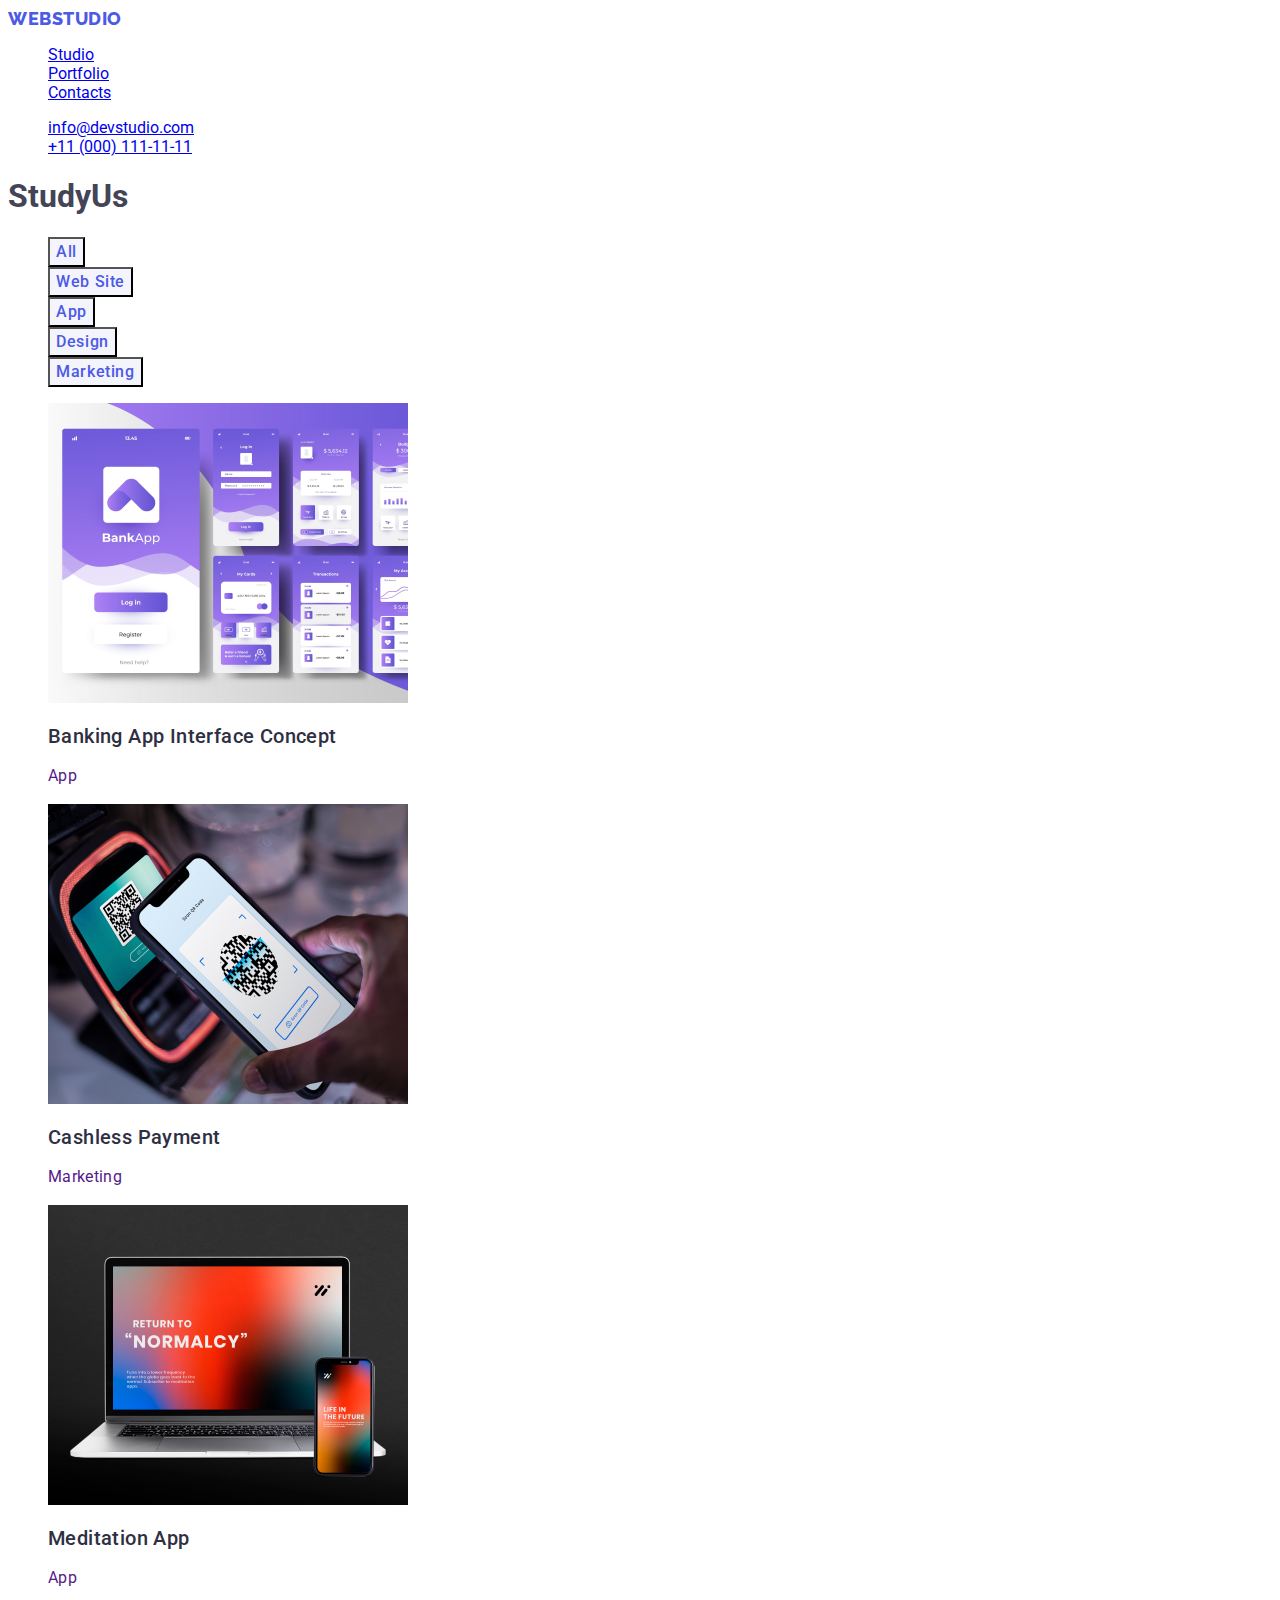
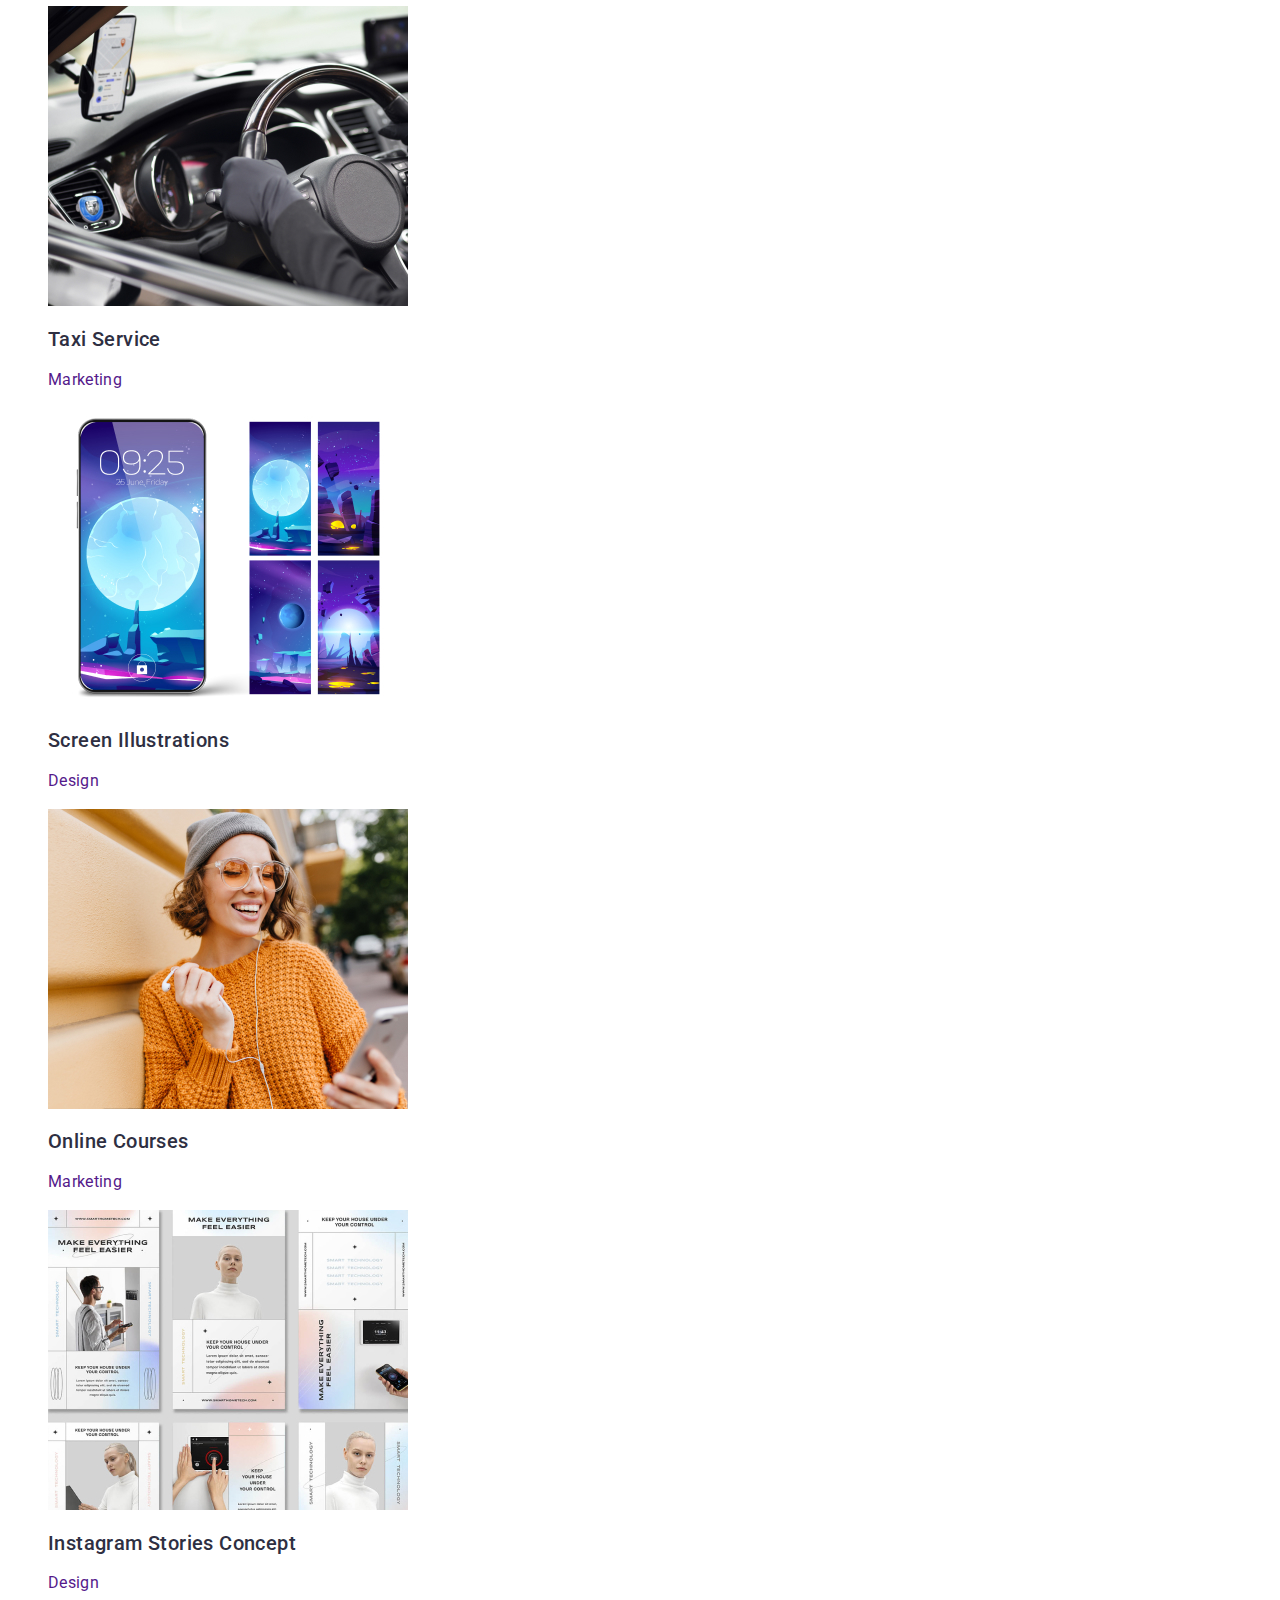
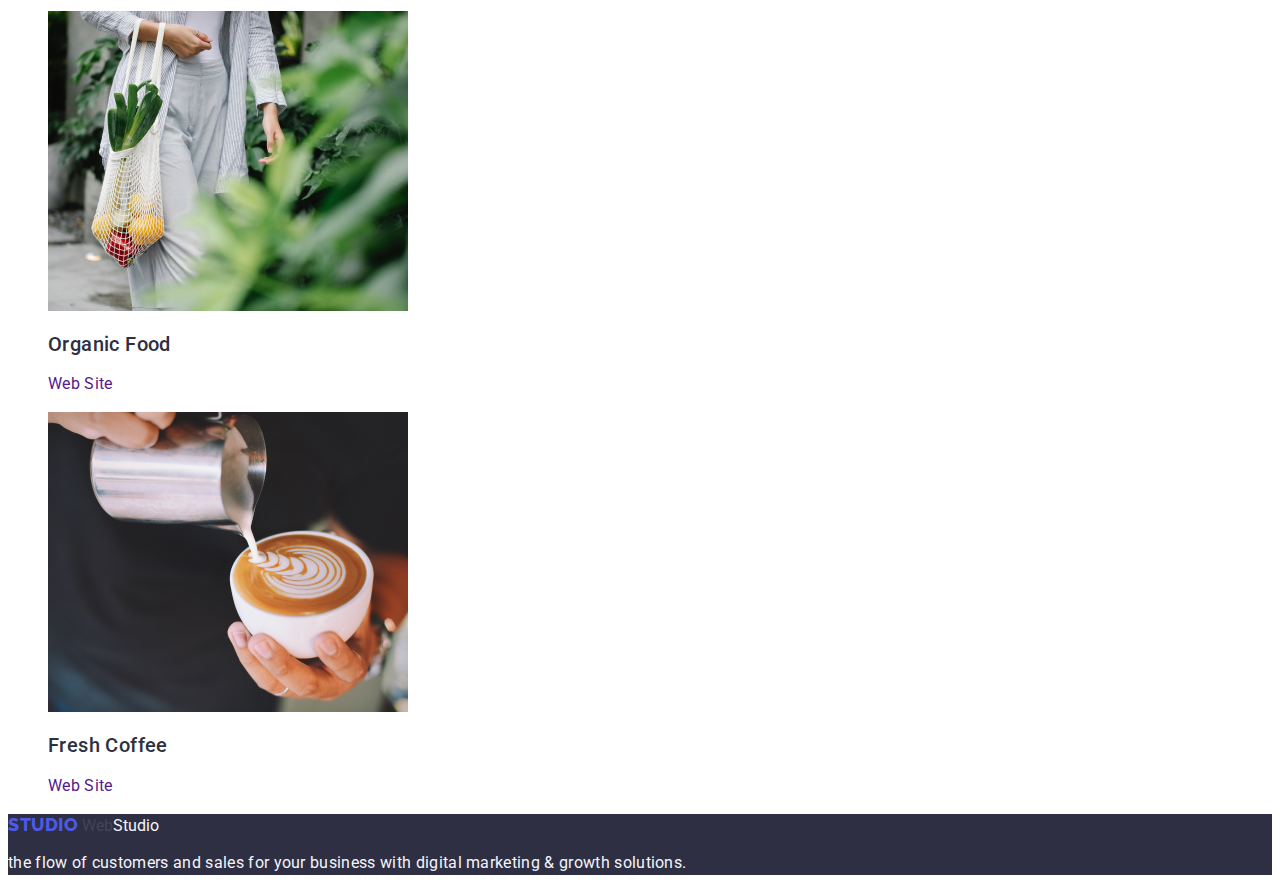
==== portfolio.html @ 2dcc21f4 "tema 2" ====
<!DOCTYPE html>
<html lang="en">
<head>
    <meta charset="UTF-8">
    <meta name="viewport" content="width=device-width, initial-scale=1.0">
    <title>WebStudio</title>

    <link rel="preconnect" href="https://fonts.googleapis.com">
<link rel="preconnect" href="https://fonts.gstatic.com" crossorigin>
<link href="https://fonts.googleapis.com/css2?family=Raleway:wght@700&family=Roboto:wght@400;500;700;900&display=swap" rel="stylesheet">
<link rel="stylesheet" href="./css/styles.css"/>

</head>
<body>
<header>
    <!--Navigation Bar-->
    <div>
    <nav>
        <a class="logo link" href="./index.html">
          Web<span class="logostudio">Studio</span>
        </a>
        <ul class="list">
          <li><a class=indexlink href="./index.html">Studio</a></li>
          <li><a class=indexlink href="./portfolio.html">Portfolio</a></li>
          <li><a class=indexlink href="Contacts">Contacts</a></li>
        </ul>
      </nav>
         <!--Contact information-->
         <address class="add">
            <ul class="list">
              <li><a class="contactlink" href="mailto:info@devstudio.com">info@devstudio.com</a></li>
              <li><a class="contactlink" href="tel:+110001111111">+11 (000) 111-11-11</a></li>
            </ul>
          </address>
        </div>
</header>
<main>
<!--Filters buttons-->
<section>
<h1>StudyUs</h1>
    <ul class="list">
    <li>
        <button class="firstbt" type="button">All</button>
    </li>
<li>   
    <button class="firstbt" type="button">Web Site</button>
    </li>
<li>
    <button class="firstbt" type="button">App</button>
    </li>
    <li>
    <button class="firstbt" type="button">Design</button>
    </li>
    <li>
    <button class="firstbt" type="button">Marketing</button>
    </li>
</ul>
<!--Row 1-->
<ul class="list">
    <li>
        <a href="" class="link">   
        <img src="./images/BankingApp.jpg" alt="BankingApp" width="360">
            <h2 class="thirdtittle">Banking App Interface Concept</h2>
            <p class="tittlefirst">App</p>
    </a>
        </li>
    <li>
  <a href="" class="link">
            <img src="./images/CashlessPayment.jpg" alt="CashlessPayment" width="360">
            <h2 class="thirdtittle">Cashless Payment</h2>
            <p class="tittlefirst">Marketing</p>
            </a>
    </li>
    <li>
<a href="" class="link">
            <img src="./images/MeditationApp.jpg" alt="MeditationApp" width="360">
            <h2 class="thirdtittle">Meditation App</h2>
            <p class="tittlefirst">App</p>
            </a>
    </li>
<!--Row 2-->
    <li>
<a href="" class="link">
            <img src="./images/TaxiService.jpg" alt="TaxiService" width="360">
            <h2 class="thirdtittle">Taxi Service</h2>
            <p class="tittlefirst">Marketing</p>
            </a>
    </li>
    <li>
<a href="" class="link">
            <img src="./images/ScreenIllustrations.jpg" alt="ScreenIllustrations" width="360">
            <h2 class="thirdtittle">Screen Illustrations</h2>
            <p class="tittlefirst">Design</p>
            </a>
    </li>
    <li>
        <a href="" class="link">
            <img src="./images/OnlineCourses.jpg" alt="OnlineCourses" width="360">
            <h2 class="thirdtittle">Online Courses</h2>
            <p class="tittlefirst">Marketing</p>
        </a>
    </li>
<!--Row 3-->
    <li>
        <a href="" class="link">
            <img src="./images/InstagramStoriesConcept.jpg" alt="InstagramStoriesConcept" width="360">
            <h2 class="thirdtittle">Instagram Stories Concept</h2>
            <p class="tittlefirst">Design</p>
            </a>
    </li>
    <li>
        <a href="" class="link">
            <img src="./images/OrganicFood.jpg" alt="OrganicFood" width="360">
            <h2 class="thirdtittle">Organic Food</h2>
            <p class="tittlefirst">Web Site</p>
            </a>
    </li>
    <li>
        <a href="" class="link">
            <img src="./images/FreshCoffee.jpg" alt="FreshCoffee" width="360">
            <h2 class="thirdtittle">Fresh Coffee</h2>
            <p class="tittlefirst">Web Site</p>
            </a>
    </li>
</ul>
</section>
</main>
<footer class="lastsection">
    <a class="logo link" href="./index.html">Studio</a>
     Web<span class="flogostudio">Studio</span>
    <p class="description">the flow of customers and sales for your business with digital marketing & growth solutions.</p>
</footer>
</body>
</html>
---- css/styles.css ----
:root {
    --brand-color: #FFFFFFFF;
    --blue: #4d5ae5;
    --dark-blue: #2e2f42;
    --more-blue: #434455;
    --light-color: #F4F4FD;
    --logo-color: #f4f4f4fd;
    --button-color: #4d5ae5;

}

body {
    font-family: "Roboto", sans-serif;
    color: #434455;
    background-color: var(--brand-color);
}
.logo {
    font-family: "Raleway", sans-serif;
    font-weight: 800;
    font-size: 18px;
    line-height: 1.17;
    letter-spacing: 0.03em;
    text-transform: uppercase;
    color: var(--blue);
}

.link {
    text-decoration: none;
}
.logo-studio-dark {
    color: var(--dark-blue);
}
.list{
    list-style: none;
}

.contacts{
    font-style: normal;
}
.contacts{
    line-height: 1.5;
    letter-spacing: 0.02em;
    color: var(--more-blue);
    font-style: normal;
}
.index {
    font-weight: 500;
    font-size: 16px;
    line-height: 1.5;
    letter-spacing: 0.02em;
    color: var(--dark-blue);
    text-decoration: none;
}
.index:hover {
    color: #404bbf;
}

.index:focus {
    color: #404bbf;
}

.contact {
    color: var(--more-blue);
    line-height: 1.5;
    letter-spacing: 0.02em;
}
.contact:hover{
    color:#404bbf;
}
.contact:focus{
    color: #404bbf;
}
.first {
    color: var(--dark-blue);
    background-color: var(--dark-blue);
}

.title{
    font-size: 56px;
    line-height: 1.07;
    text-align: center;
    letter-spacing: 0.02em;
    color: #ffffff;
}

.btn {
    background-color: #4D5AE5;
    font-family: "Roboto", sans-serif;
    font-weight: 500;
    font-size: 16px;
    line-height: 1.5;
    letter-spacing: 0.04em;
    color: #ffffff;
}

.btn:hover{
    background-color: #404bbf;
}
.btn:focus{
    background-color: #404bbf;
}
.btn {
    cursor:pointer;
}

.thirdtittle {
    font-weight: 500;
    font-size: 20px;
    line-height: 1.2;
    letter-spacing: 0.02em;
    color: var(--dark-blue);
}
.tittlefirst {
    line-height: 1.5;
    letter-spacing: 0.02em;
    font-size: 16px;
}

.secondsection {
    font-size: 36px;
    line-height: 1.11;
    text-align: center;
    letter-spacing: 0.02em;
    text-transform: capitalize;
    color: var(--dark-blue);
}

.add {
    font-style: normal;
}

.lastsection{
    background-color: #F4F4FD;
}

.tittleteam {
    font-size: 36px;
    line-height: 1.11;
    text-align: center;
    letter-spacing: 0.02em;
    text-transform: capitalize;
    color: var(--dark-blue);
}

.ord {
    background-color:  #FFFFFFFF;
}
.lastsection{
    background-color: var(--dark-blue);
}

.description {
    line-height: 1.5;
    color: var(--light-color);
    letter-spacing: 0.02em;
}

.custom-class {
    font-weight: 500;
    font-size: 20px;
    line-height: 1.2;
    letter-spacing: 0.02em;
    color: var(--dark-blue);
}

.teampicture {
    background-color: #FFFFFFFF;
}

.firsttitle {
    color: var(--more-blue)
}
  
 .flogostudio {
    color: #f4f4fd;
}

.firstbt {
    font-family: "Roboto", sans-serif;
    font-weight: 500;
    font-size: 16px;
    line-height: 1.5;
    letter-spacing: 0.04em;
    color: var(--button-color);
    background-color: var(--light-color);
}

.firstbt:hover {
    color:#FFFFFFFF;
    background-color: #404bbf;
}

.firstbt:focus {
    color:#FFFFFFFF;
    background-color: #404bbf;
}

.firstbt {
    cursor:pointer;
}
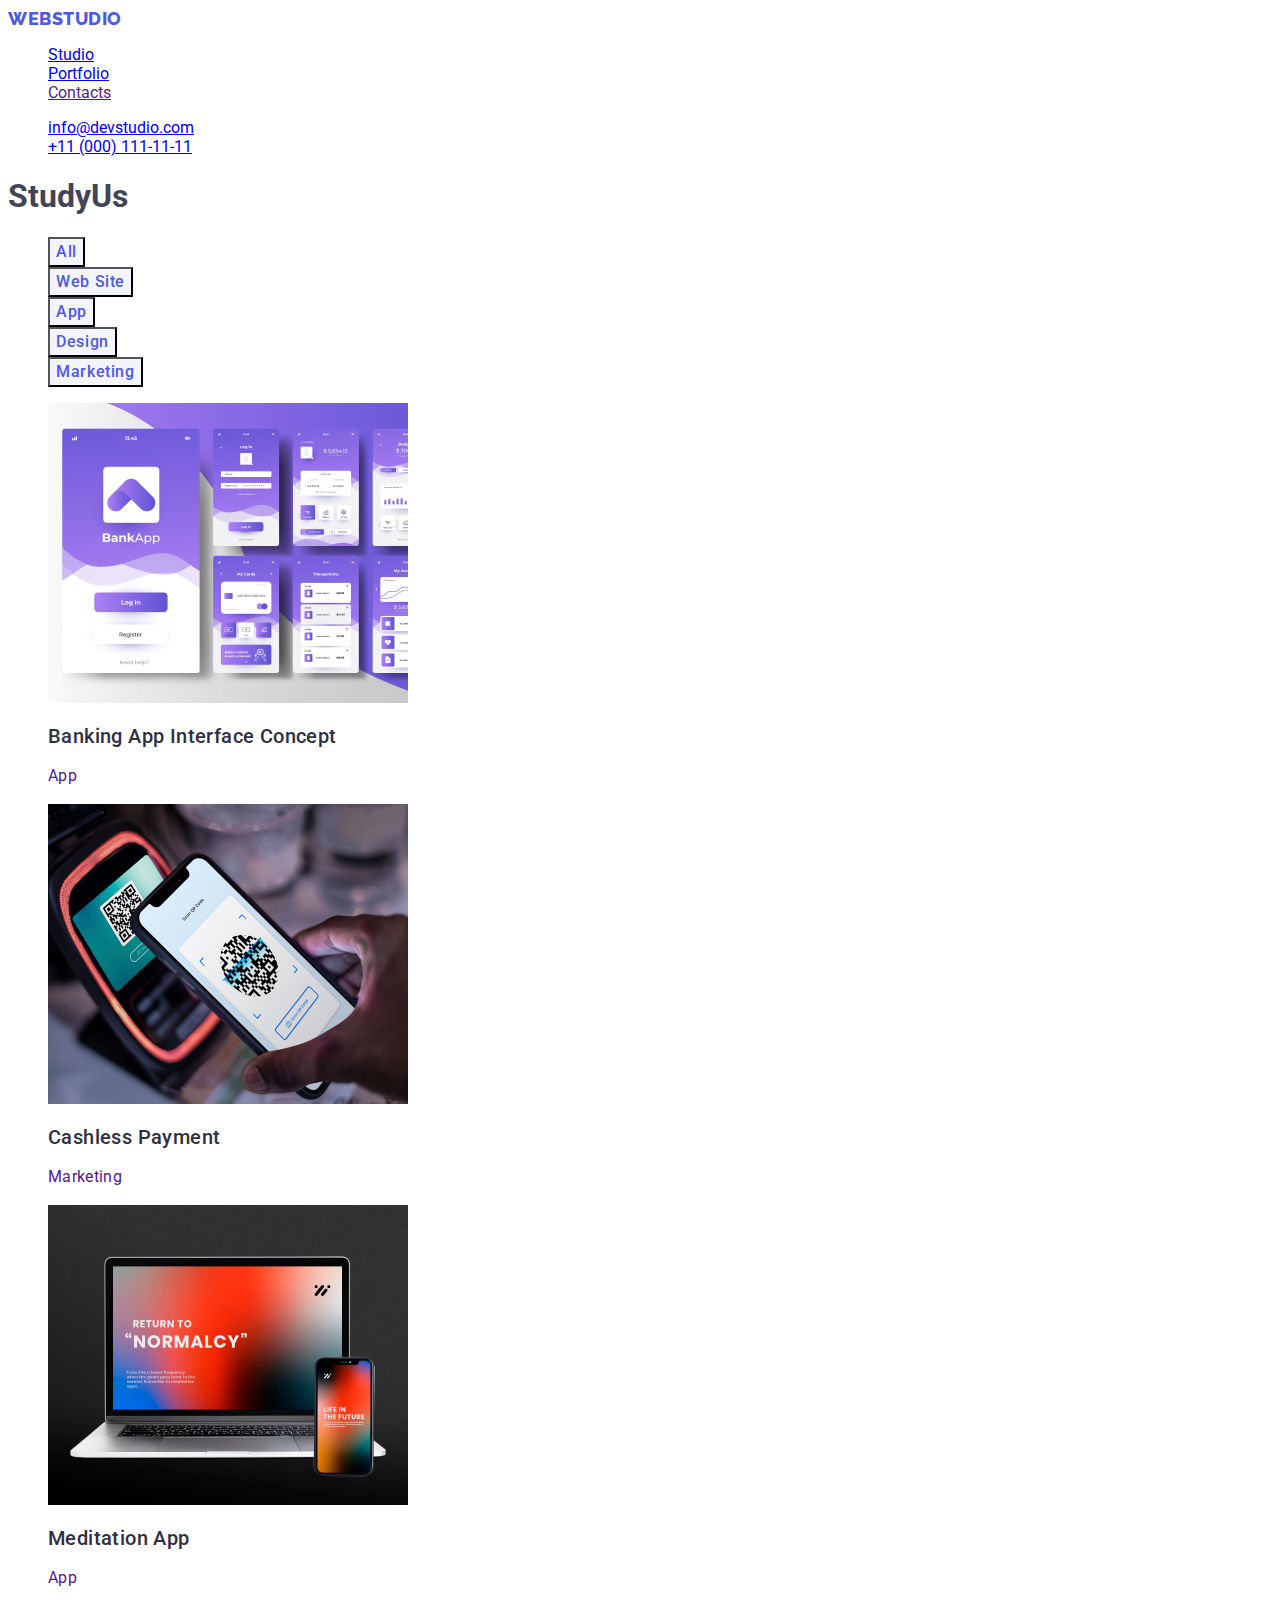
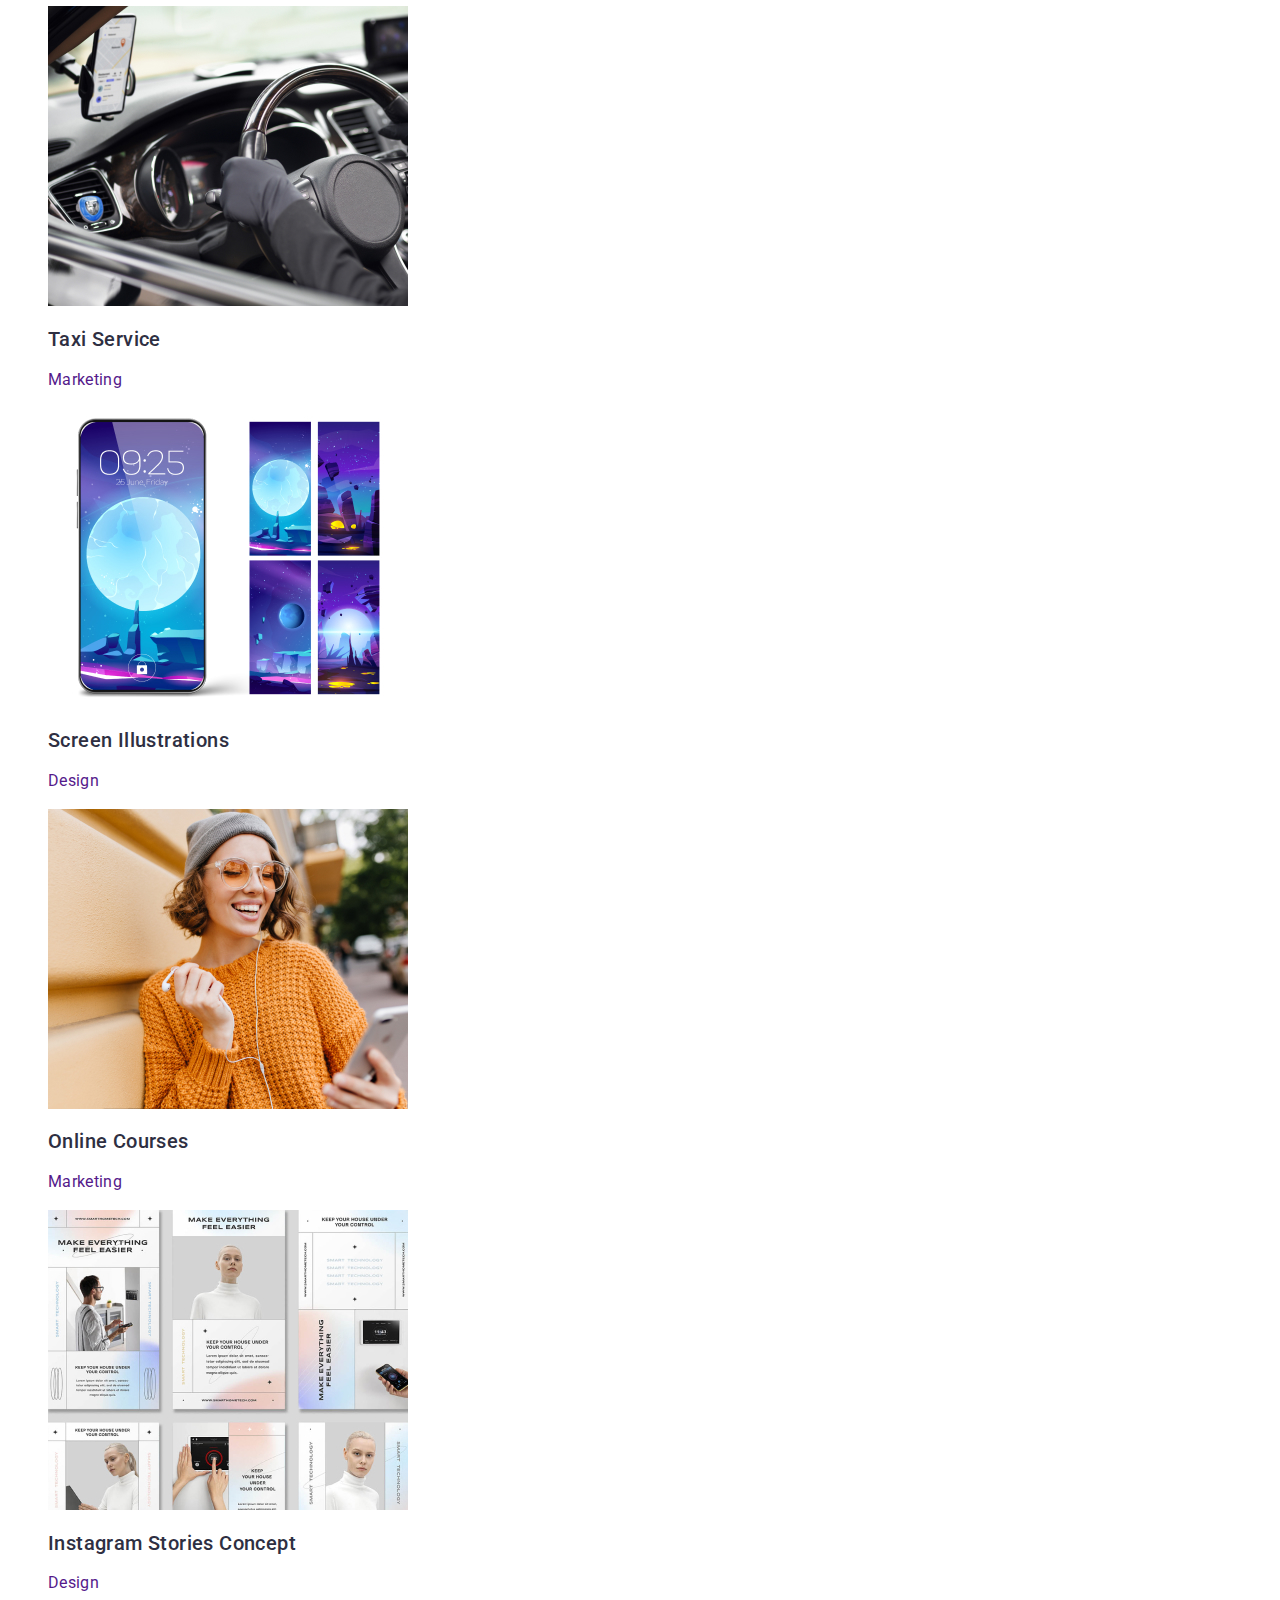
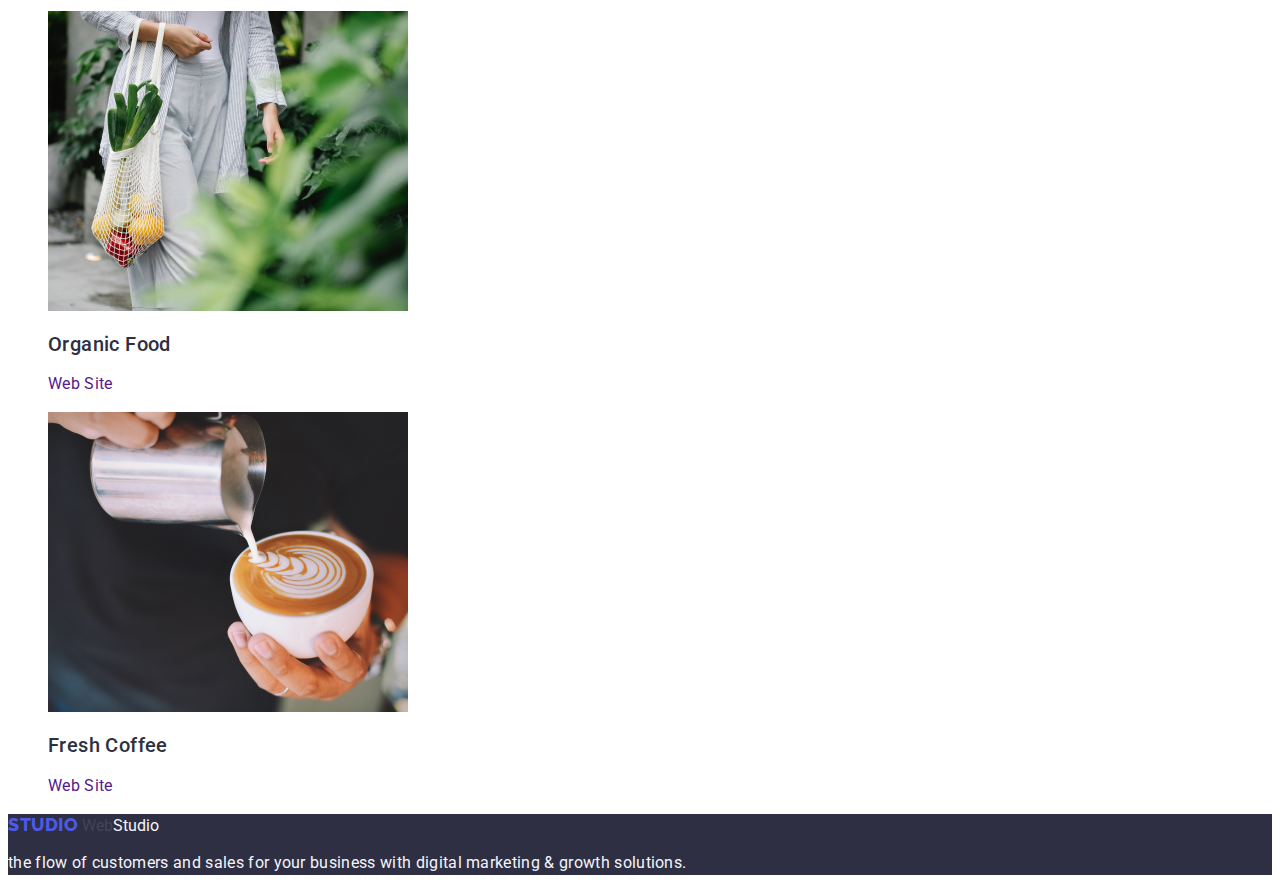
==== commit a7390464: "tema 2" ====
--- a/portfolio.html
+++ b/portfolio.html
@@ -14,7 +14,6 @@
 <body>
 <header>
     <!--Navigation Bar-->
-    <div>
     <nav>
         <a class="logo link" href="./index.html">
           Web<span class="logostudio">Studio</span>
@@ -22,7 +21,7 @@
         <ul class="list">
           <li><a class=indexlink href="./index.html">Studio</a></li>
           <li><a class=indexlink href="./portfolio.html">Portfolio</a></li>
-          <li><a class=indexlink href="Contacts">Contacts</a></li>
+          <li><a class=indexlink href="">Contacts</a></li>
         </ul>
       </nav>
          <!--Contact information-->
@@ -32,7 +31,6 @@
               <li><a class="contactlink" href="tel:+110001111111">+11 (000) 111-11-11</a></li>
             </ul>
           </address>
-        </div>
 </header>
 <main>
 <!--Filters buttons-->
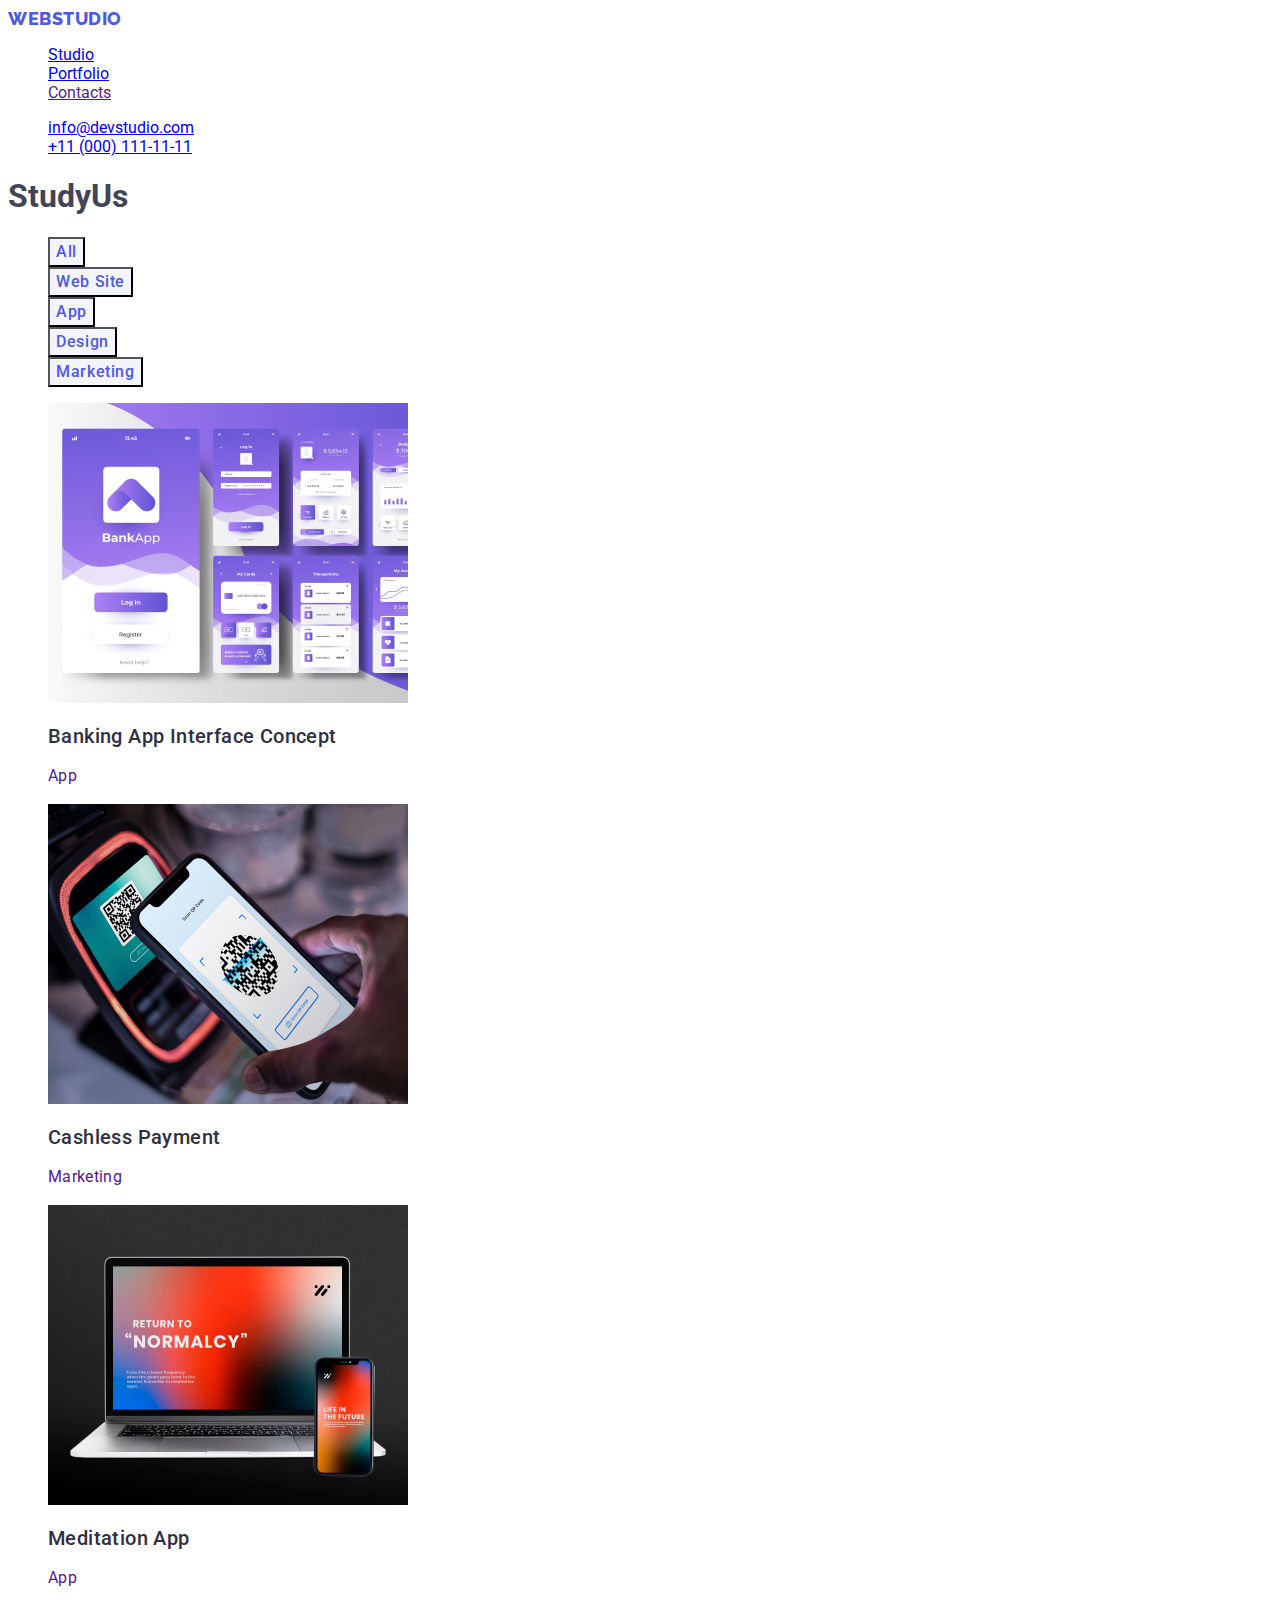
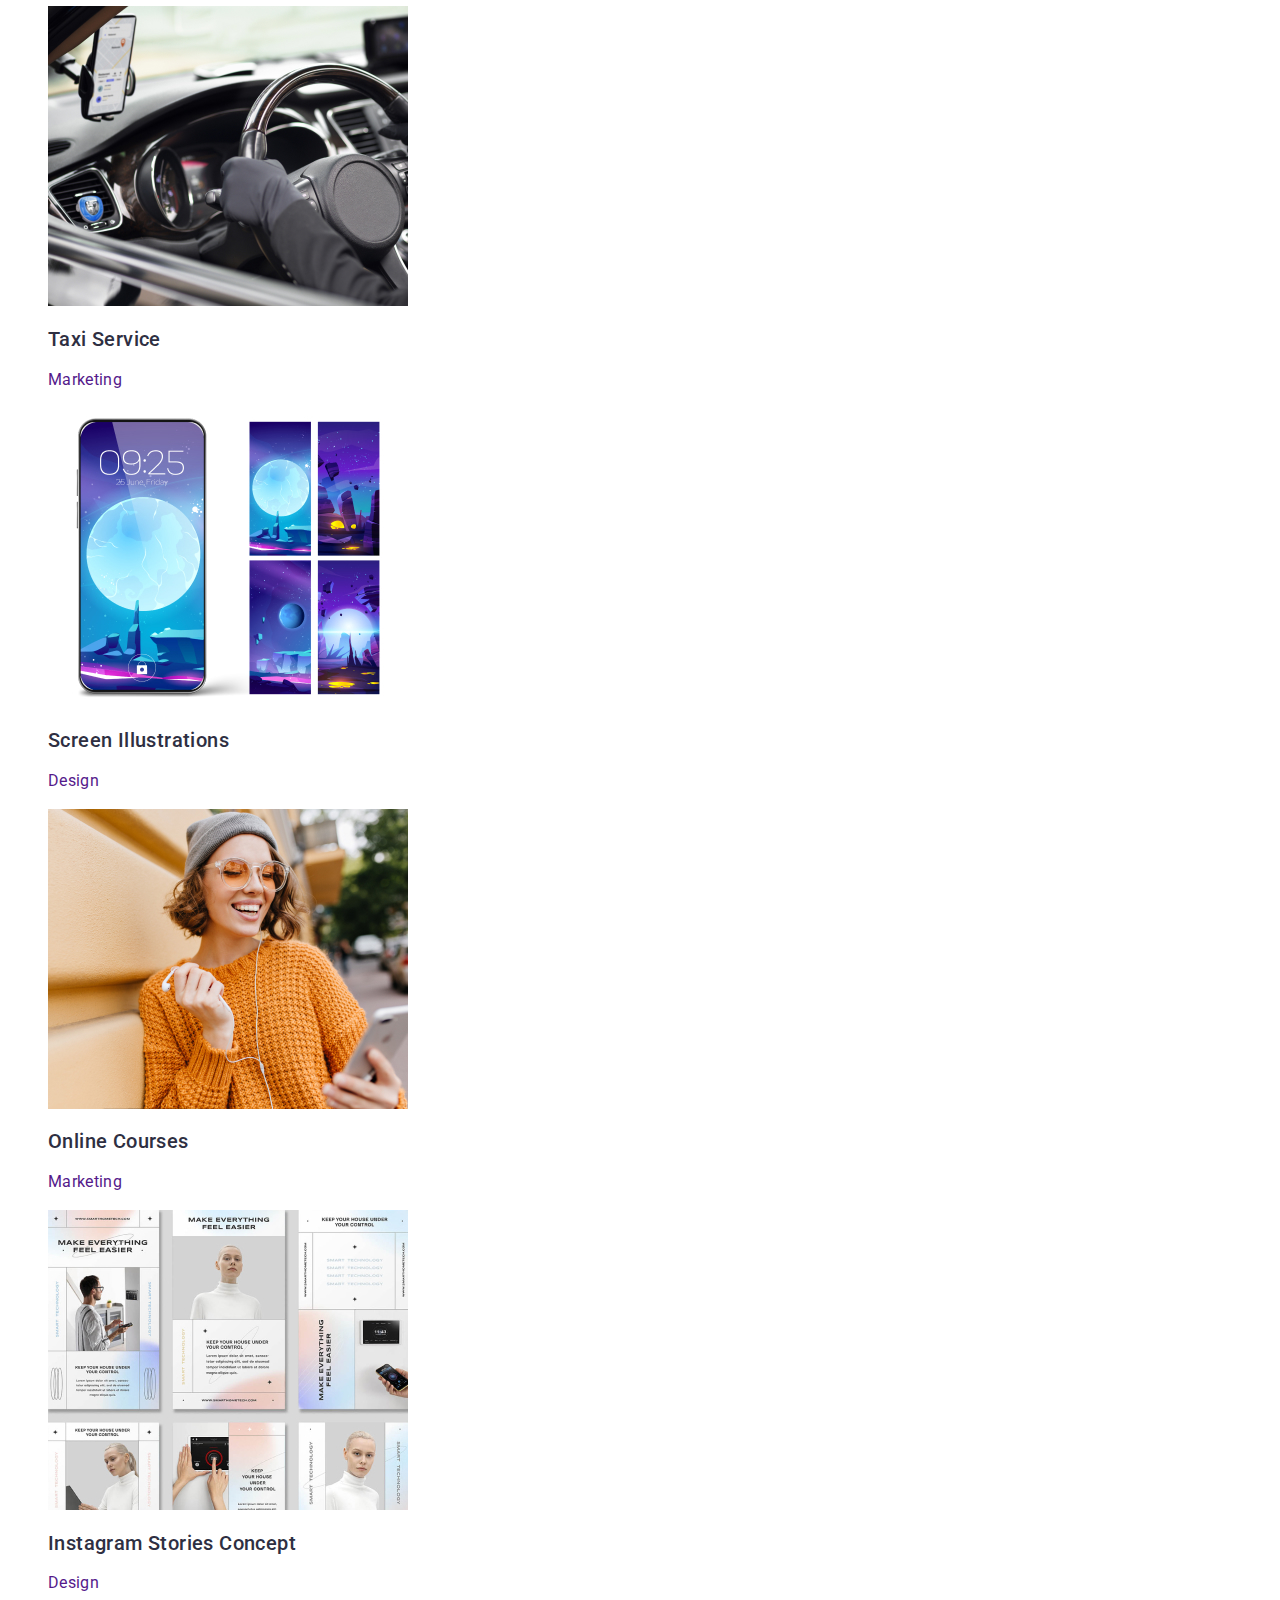
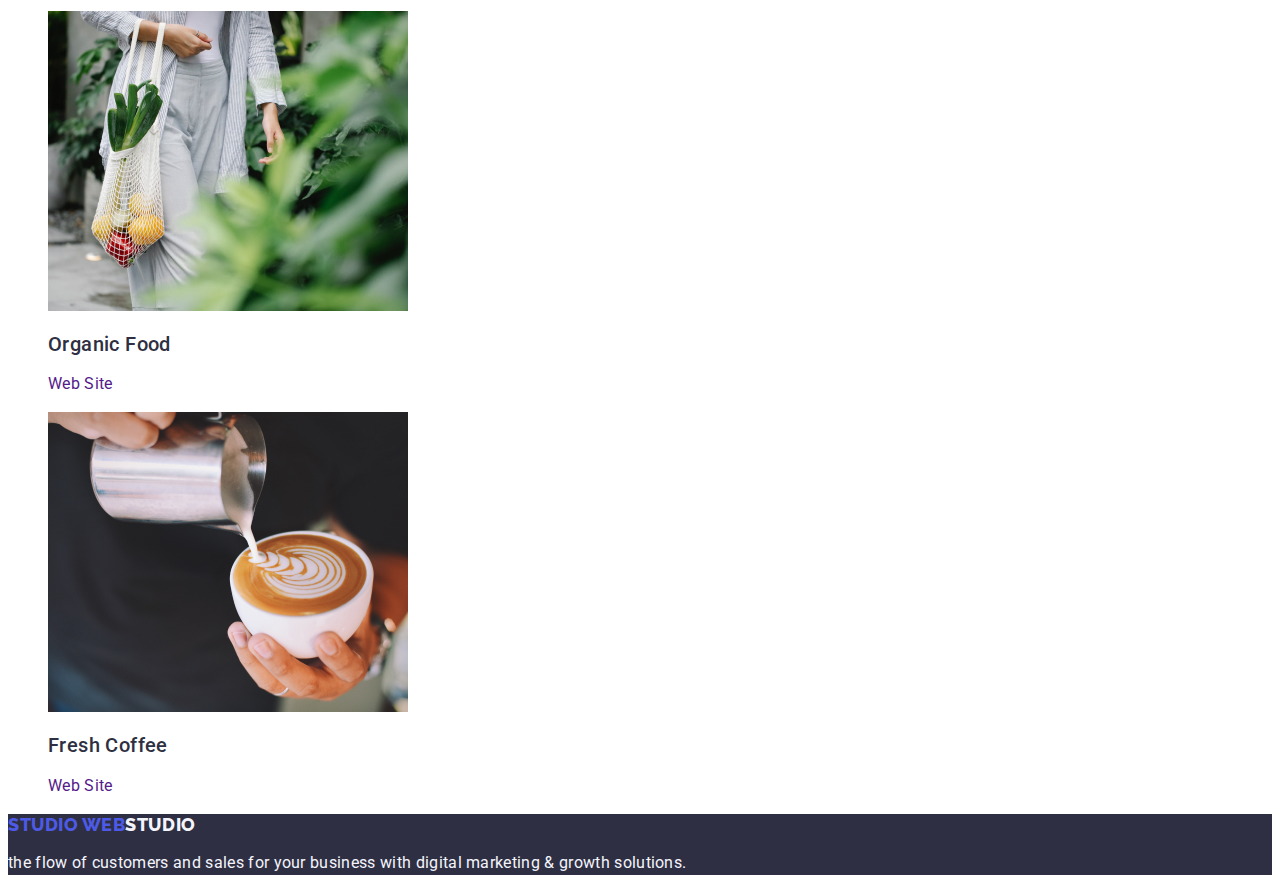
==== commit 01cc4f7c: "tema 2" ====
--- a/portfolio.html
+++ b/portfolio.html
@@ -124,8 +124,9 @@
 </section>
 </main>
 <footer class="lastsection">
-    <a class="logo link" href="./index.html">Studio</a>
+    <a class="logo link" href="./index.html">Studio
      Web<span class="flogostudio">Studio</span>
+</a>
     <p class="description">the flow of customers and sales for your business with digital marketing & growth solutions.</p>
 </footer>
 </body>
--- a/css/styles.css
+++ b/css/styles.css
@@ -6,7 +6,6 @@
     --light-color: #F4F4FD;
     --logo-color: #f4f4f4fd;
     --button-color: #4d5ae5;
-
 }
 
 body {
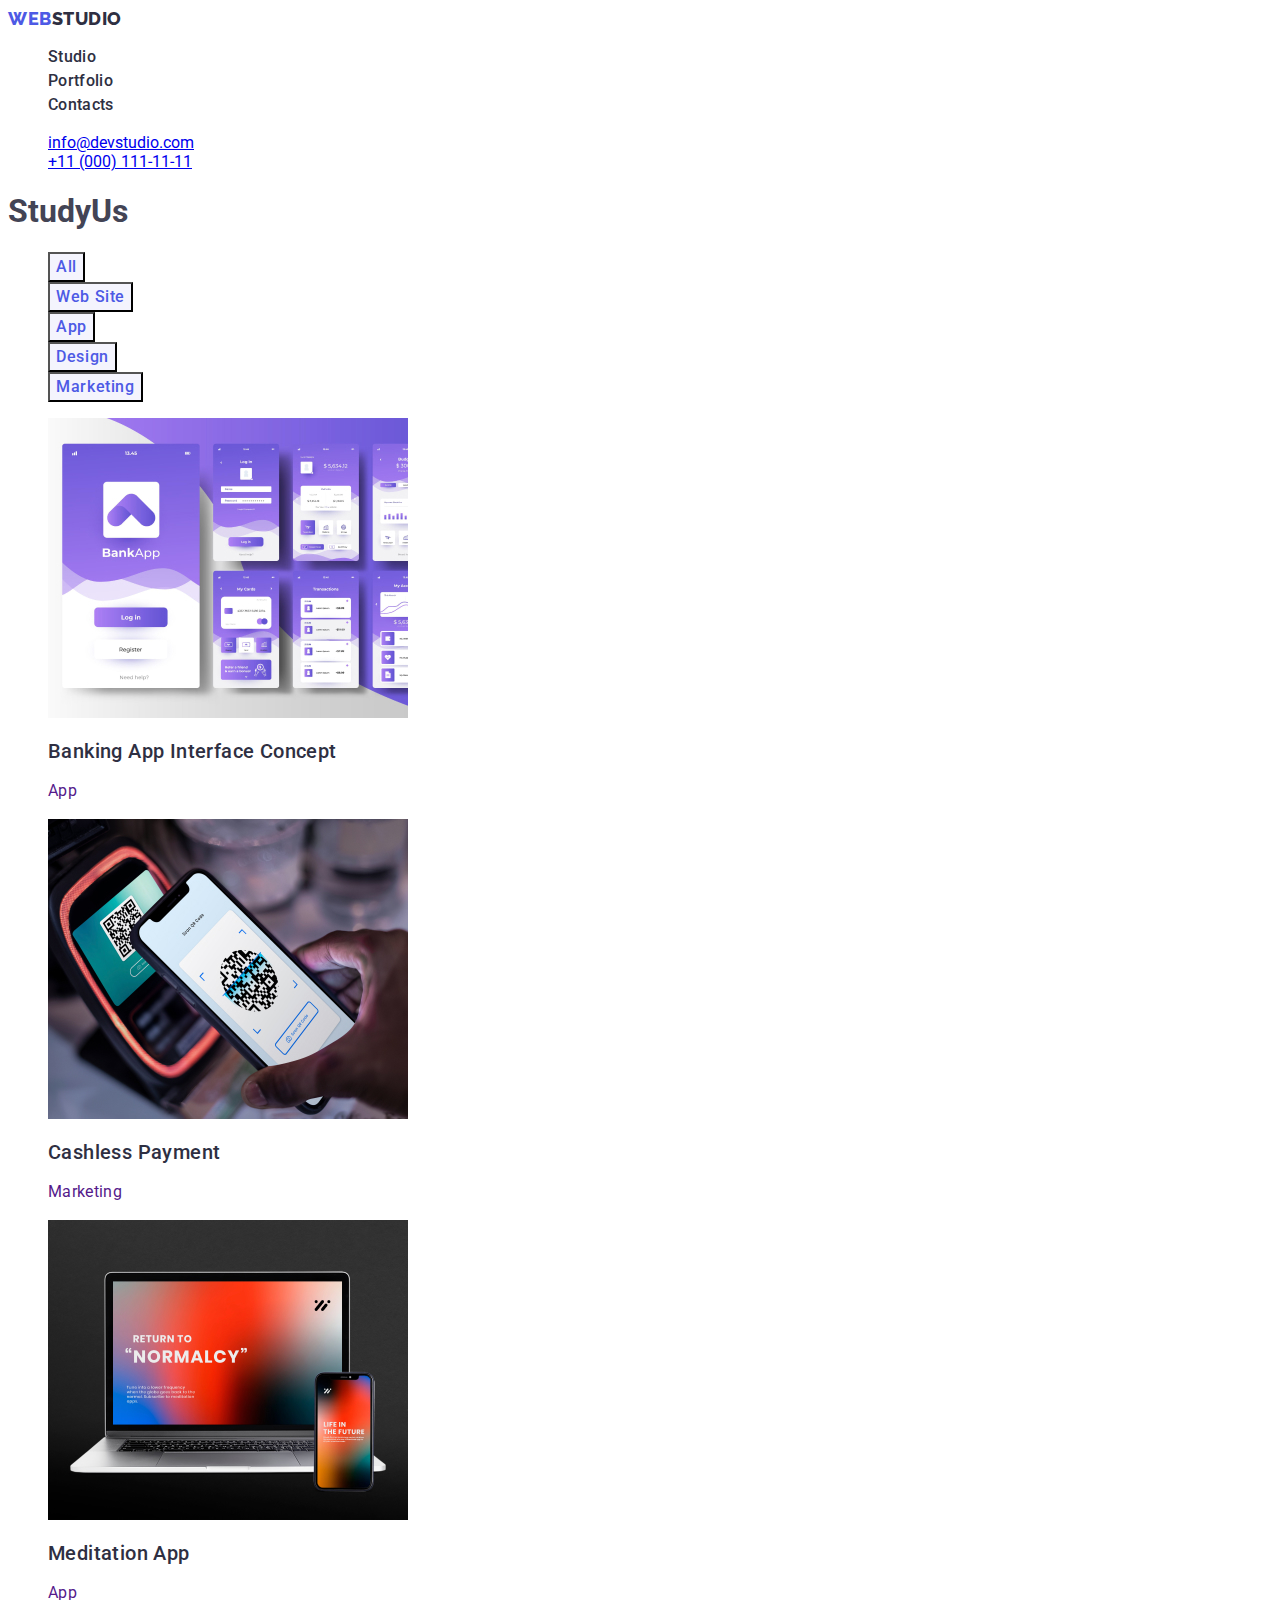
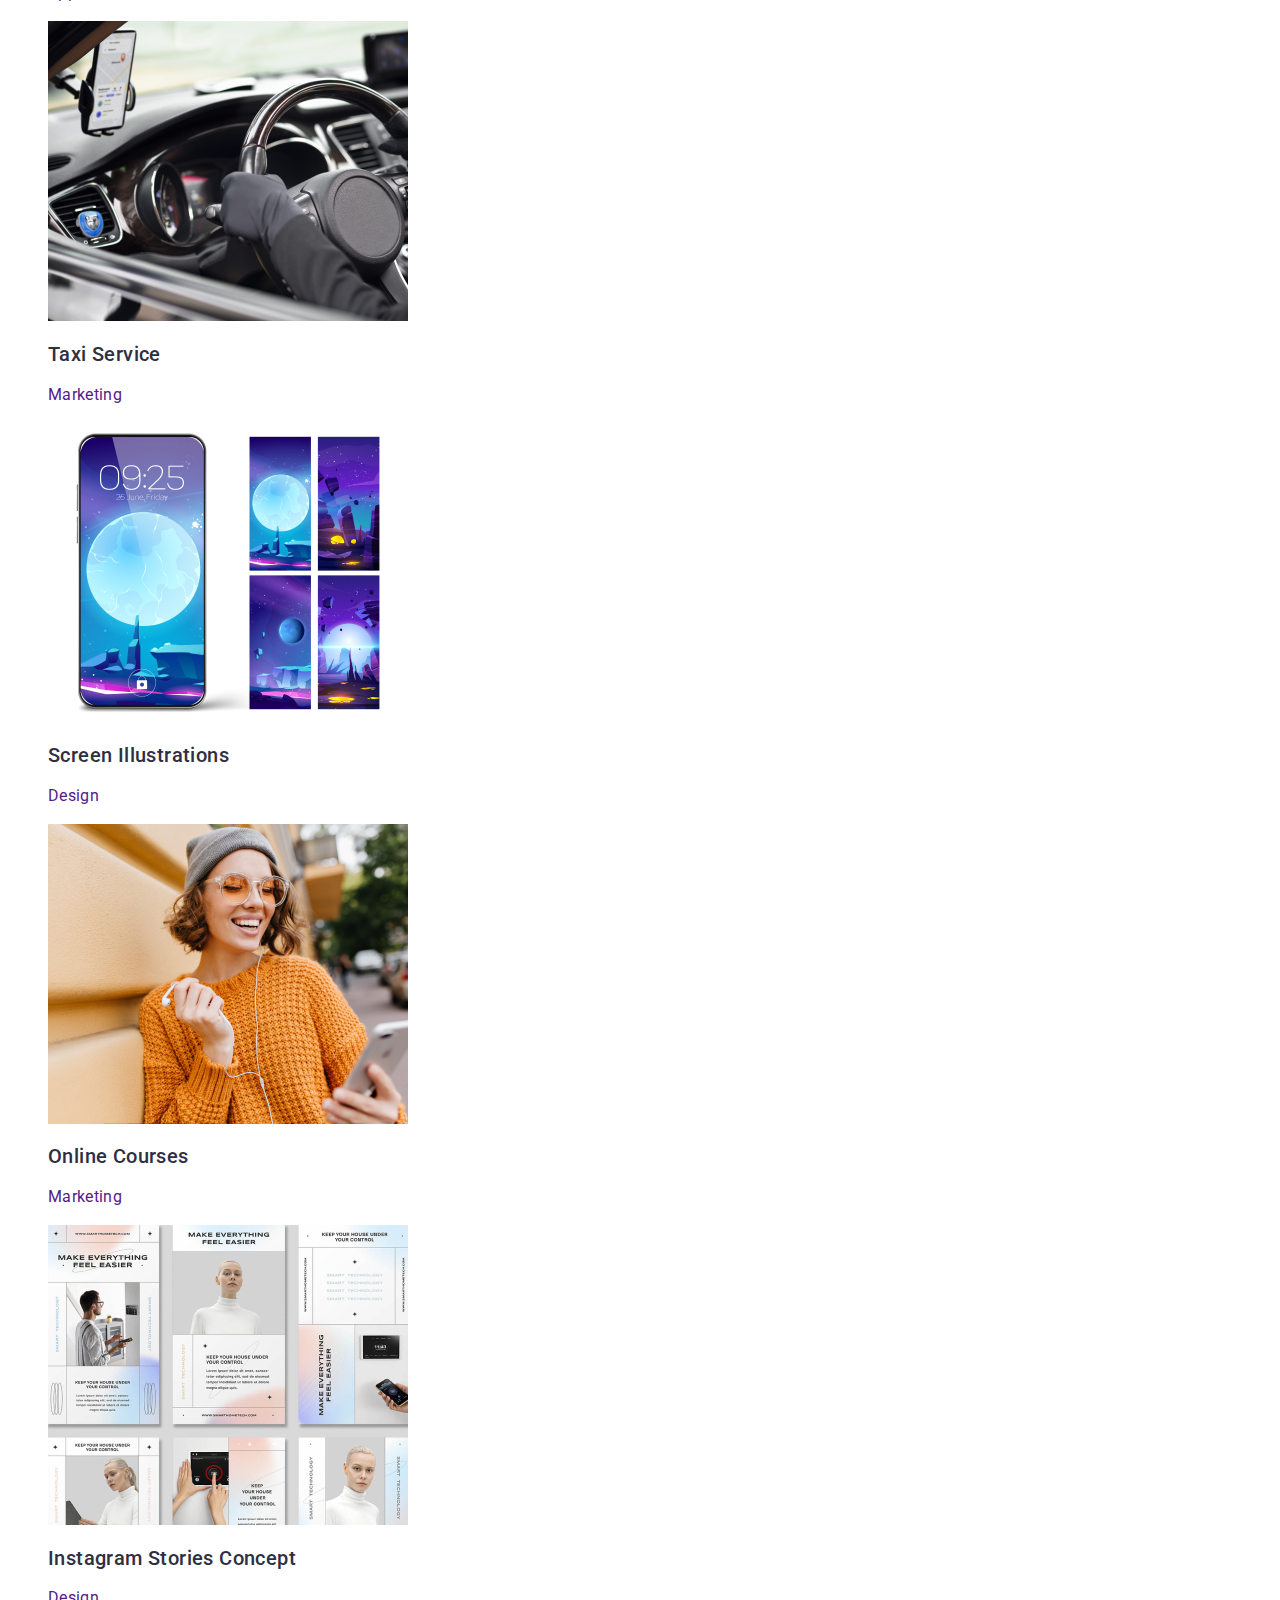
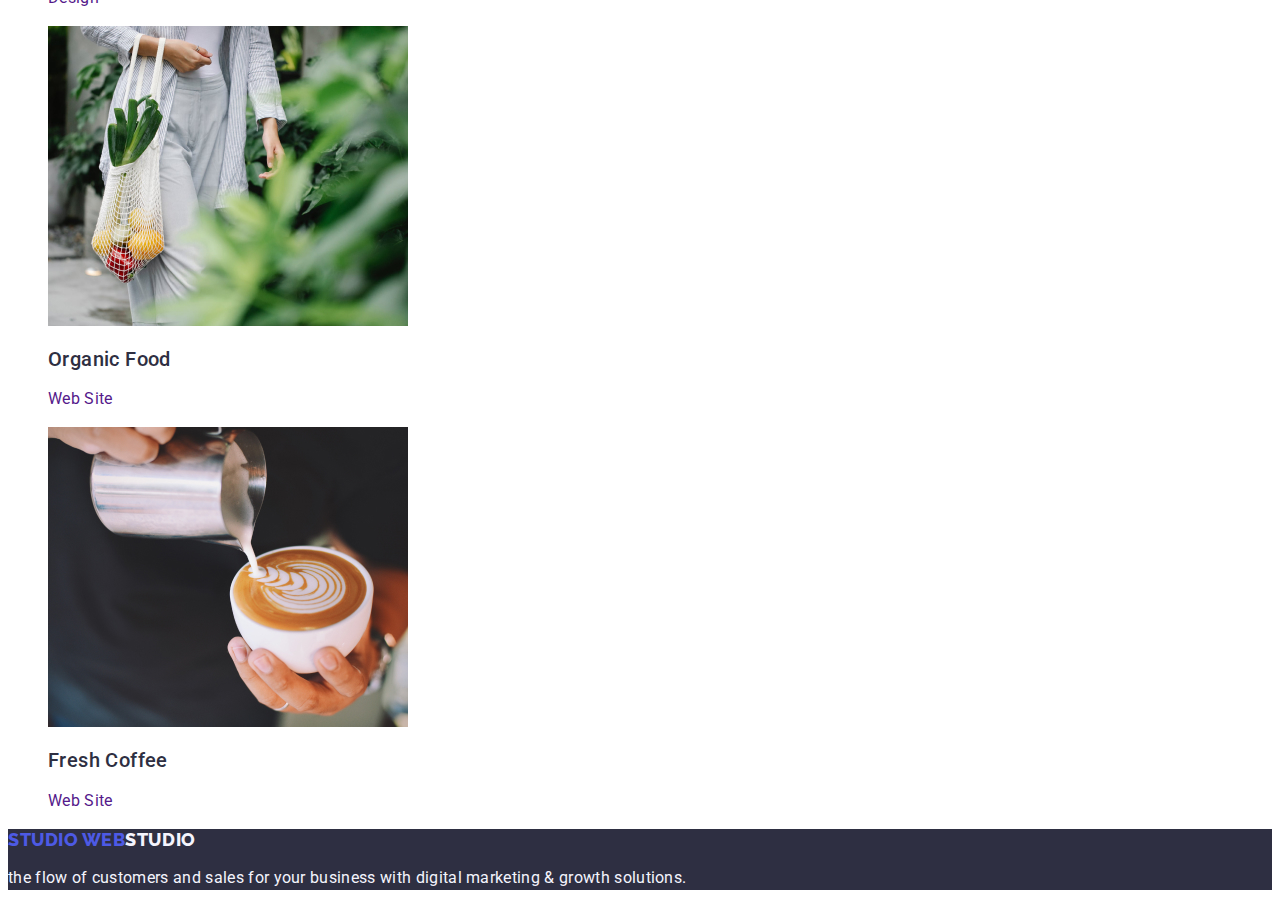
==== commit cfc4bfd7: "tema 2" ====
--- a/portfolio.html
+++ b/portfolio.html
@@ -19,9 +19,9 @@
           Web<span class="logostudio">Studio</span>
         </a>
         <ul class="list">
-          <li><a class=indexlink href="./index.html">Studio</a></li>
-          <li><a class=indexlink href="./portfolio.html">Portfolio</a></li>
-          <li><a class=indexlink href="">Contacts</a></li>
+          <li><a class=index link href="./index.html">Studio</a></li>
+          <li><a class=index link href="./portfolio.html">Portfolio</a></li>
+          <li><a class=index link href="">Contacts</a></li>
         </ul>
       </nav>
          <!--Contact information-->
--- a/css/styles.css
+++ b/css/styles.css
@@ -26,17 +26,17 @@
 .link {
     text-decoration: none;
 }
-.logo-studio-dark {
-    color: var(--dark-blue);
-}
-.list{
+.logostudio {
+    color: var(--dark-blue);
+}
+.list {
     list-style: none;
 }
 
-.contacts{
+.contacts {
     font-style: normal;
 }
-.contacts{
+.contacts {
     line-height: 1.5;
     letter-spacing: 0.02em;
     color: var(--more-blue);
@@ -63,10 +63,10 @@
     line-height: 1.5;
     letter-spacing: 0.02em;
 }
-.contact:hover{
+.contact:hover {
     color:#404bbf;
 }
-.contact:focus{
+.contact:focus { 
     color: #404bbf;
 }
 .first {
@@ -74,7 +74,7 @@
     background-color: var(--dark-blue);
 }
 
-.title{
+.title {
     font-size: 56px;
     line-height: 1.07;
     text-align: center;
@@ -92,10 +92,10 @@
     color: #ffffff;
 }
 
-.btn:hover{
-    background-color: #404bbf;
-}
-.btn:focus{
+.btn:hover {
+    background-color: #404bbf;
+}
+.btn:focus {
     background-color: #404bbf;
 }
 .btn {
@@ -128,7 +128,7 @@
     font-style: normal;
 }
 
-.lastsection{
+.lastsection {
     background-color: #F4F4FD;
 }
 
@@ -144,7 +144,7 @@
 .ord {
     background-color:  #FFFFFFFF;
 }
-.lastsection{
+.lastsection { 
     background-color: var(--dark-blue);
 }
 
@@ -196,4 +196,7 @@
 
 .firstbt {
     cursor:pointer;
+}
+.thirdsection{
+    background-color: #f4f4fd;
 }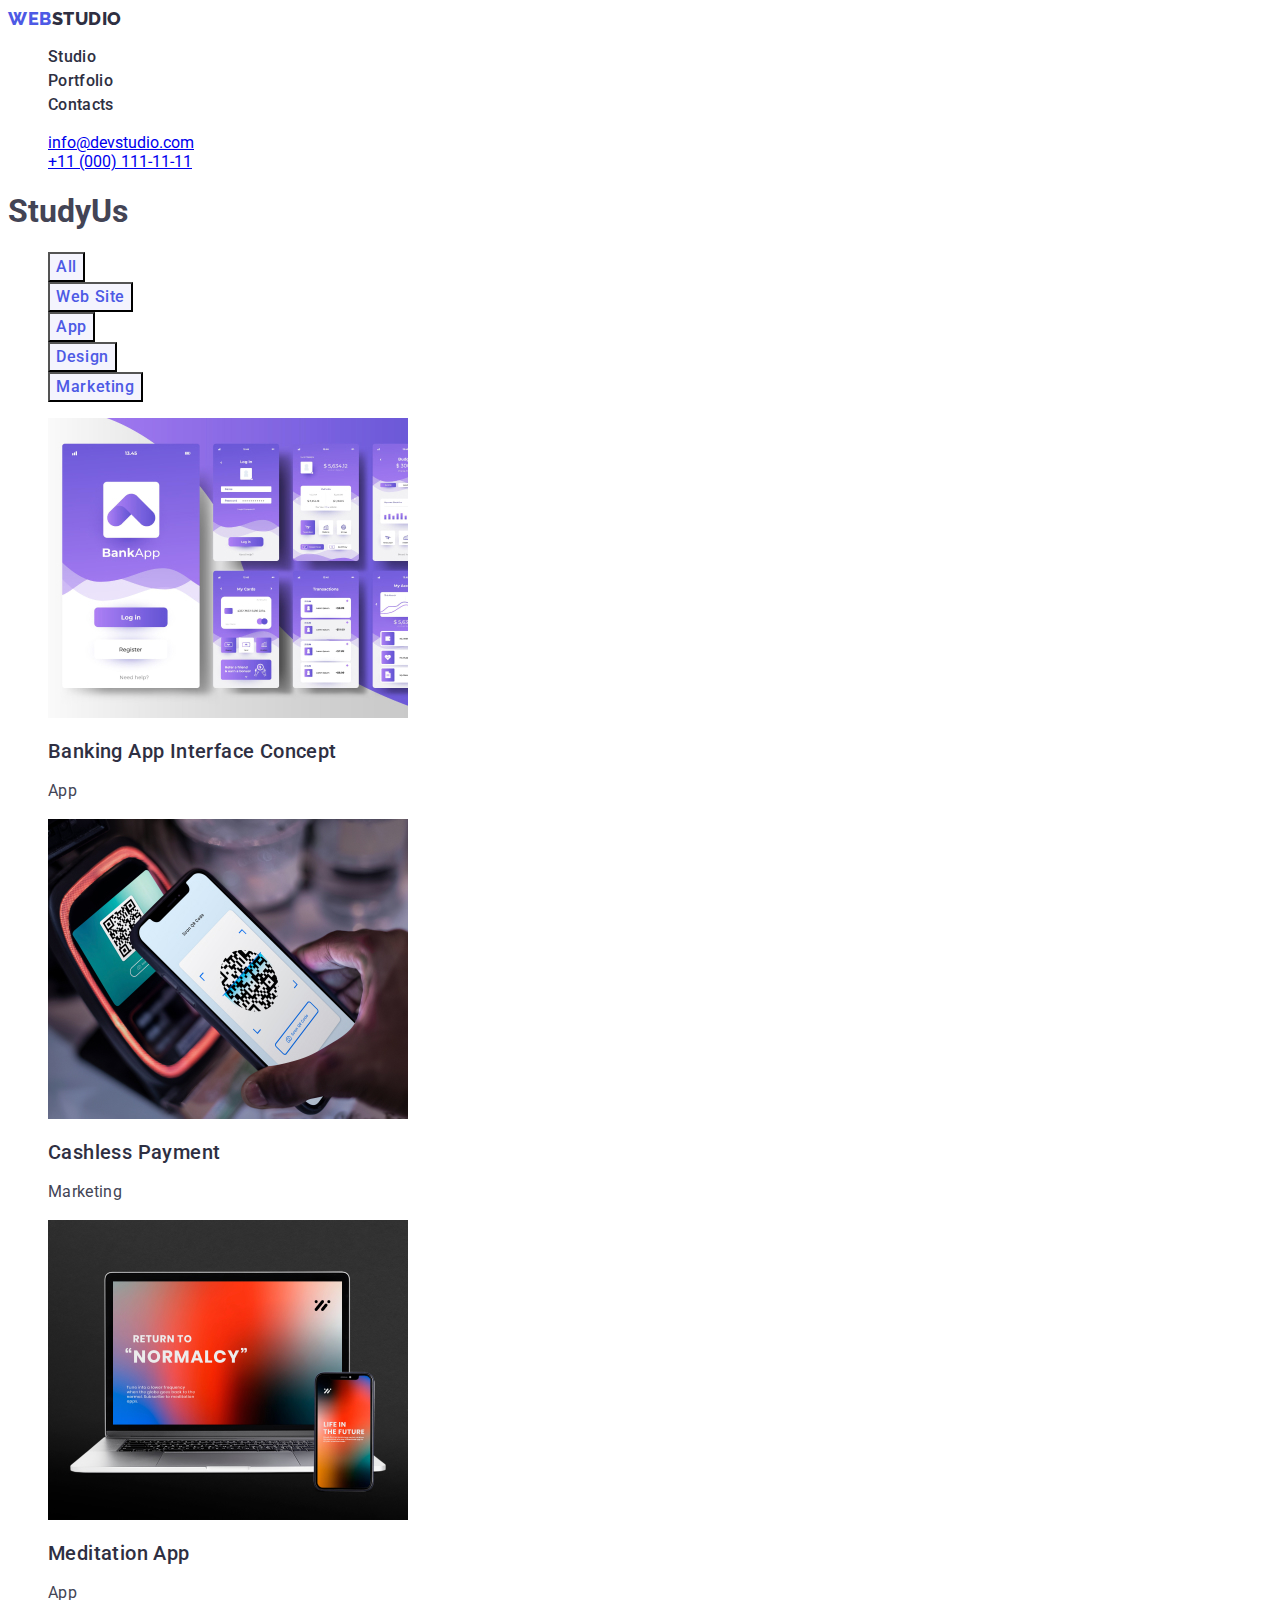
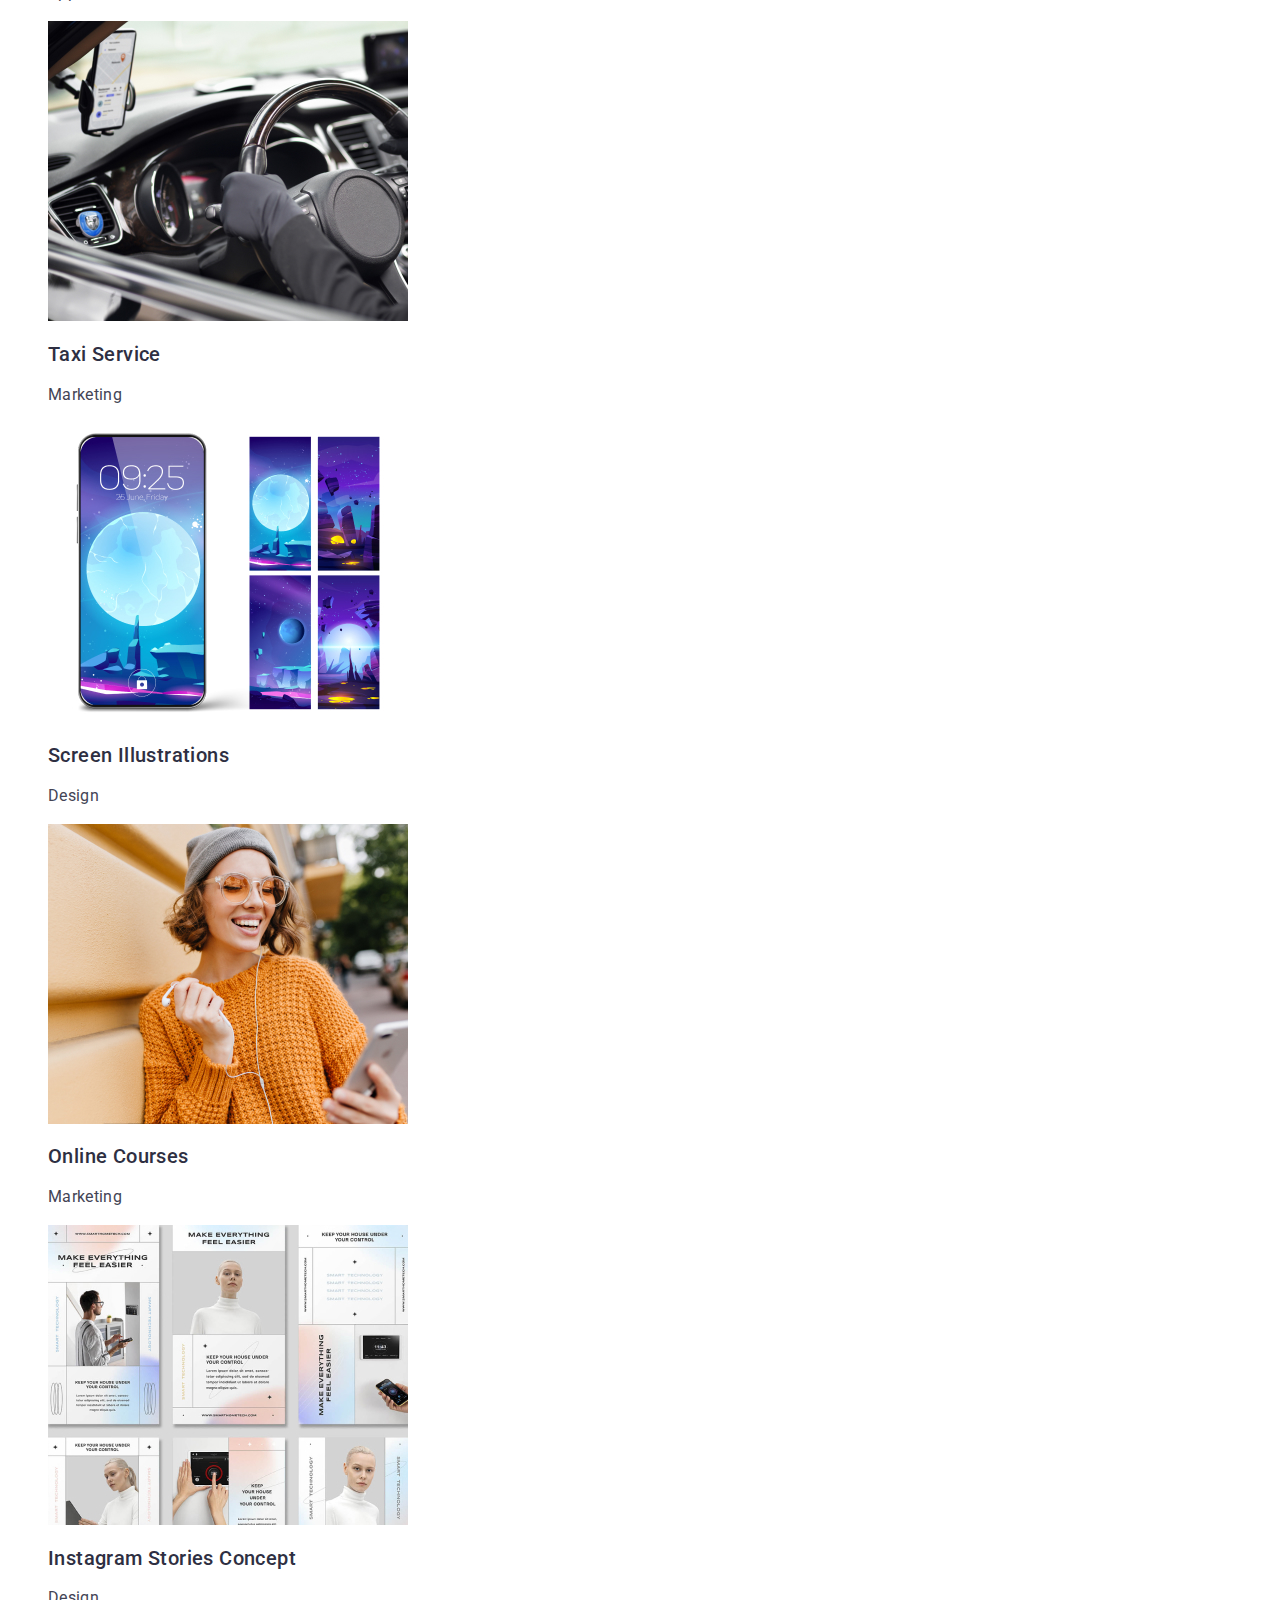
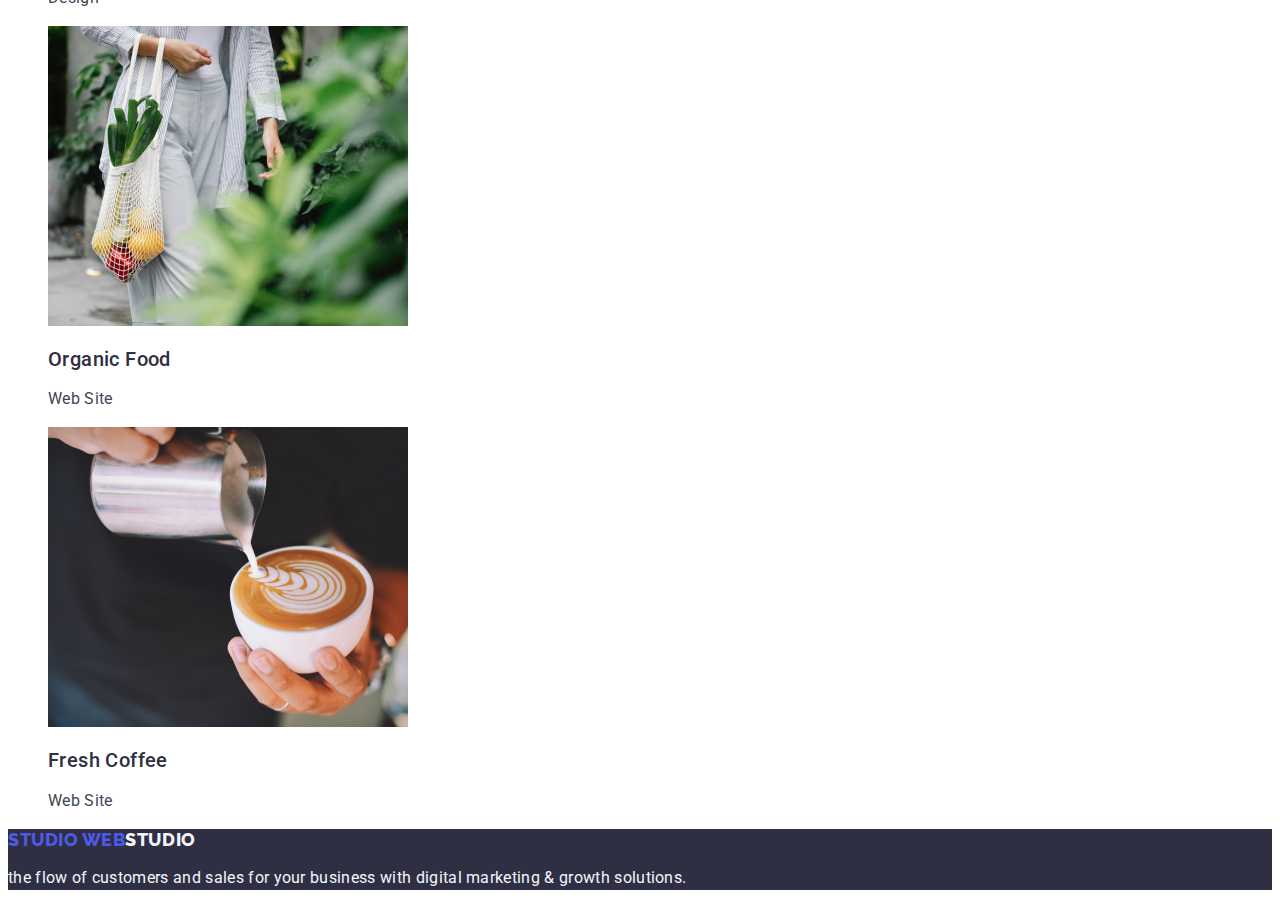
==== commit 78b1bc24: "tema 2" ====
--- a/portfolio.html
+++ b/portfolio.html
@@ -19,9 +19,9 @@
           Web<span class="logostudio">Studio</span>
         </a>
         <ul class="list">
-          <li><a class=index link href="./index.html">Studio</a></li>
-          <li><a class=index link href="./portfolio.html">Portfolio</a></li>
-          <li><a class=index link href="">Contacts</a></li>
+          <li><a class="index link" href="./index.html">Studio</a></li>
+          <li><a class="index link" href="./portfolio.html">Portfolio</a></li>
+          <li><a class="index link" href="">Contacts</a></li>
         </ul>
       </nav>
          <!--Contact information-->
--- a/css/styles.css
+++ b/css/styles.css
@@ -113,6 +113,7 @@
     line-height: 1.5;
     letter-spacing: 0.02em;
     font-size: 16px;
+    color: var(--more-blue)
 }
 
 .secondsection {
@@ -197,6 +198,6 @@
 .firstbt {
     cursor:pointer;
 }
-.thirdsection{
+.thirdsection {
     background-color: #f4f4fd;
 }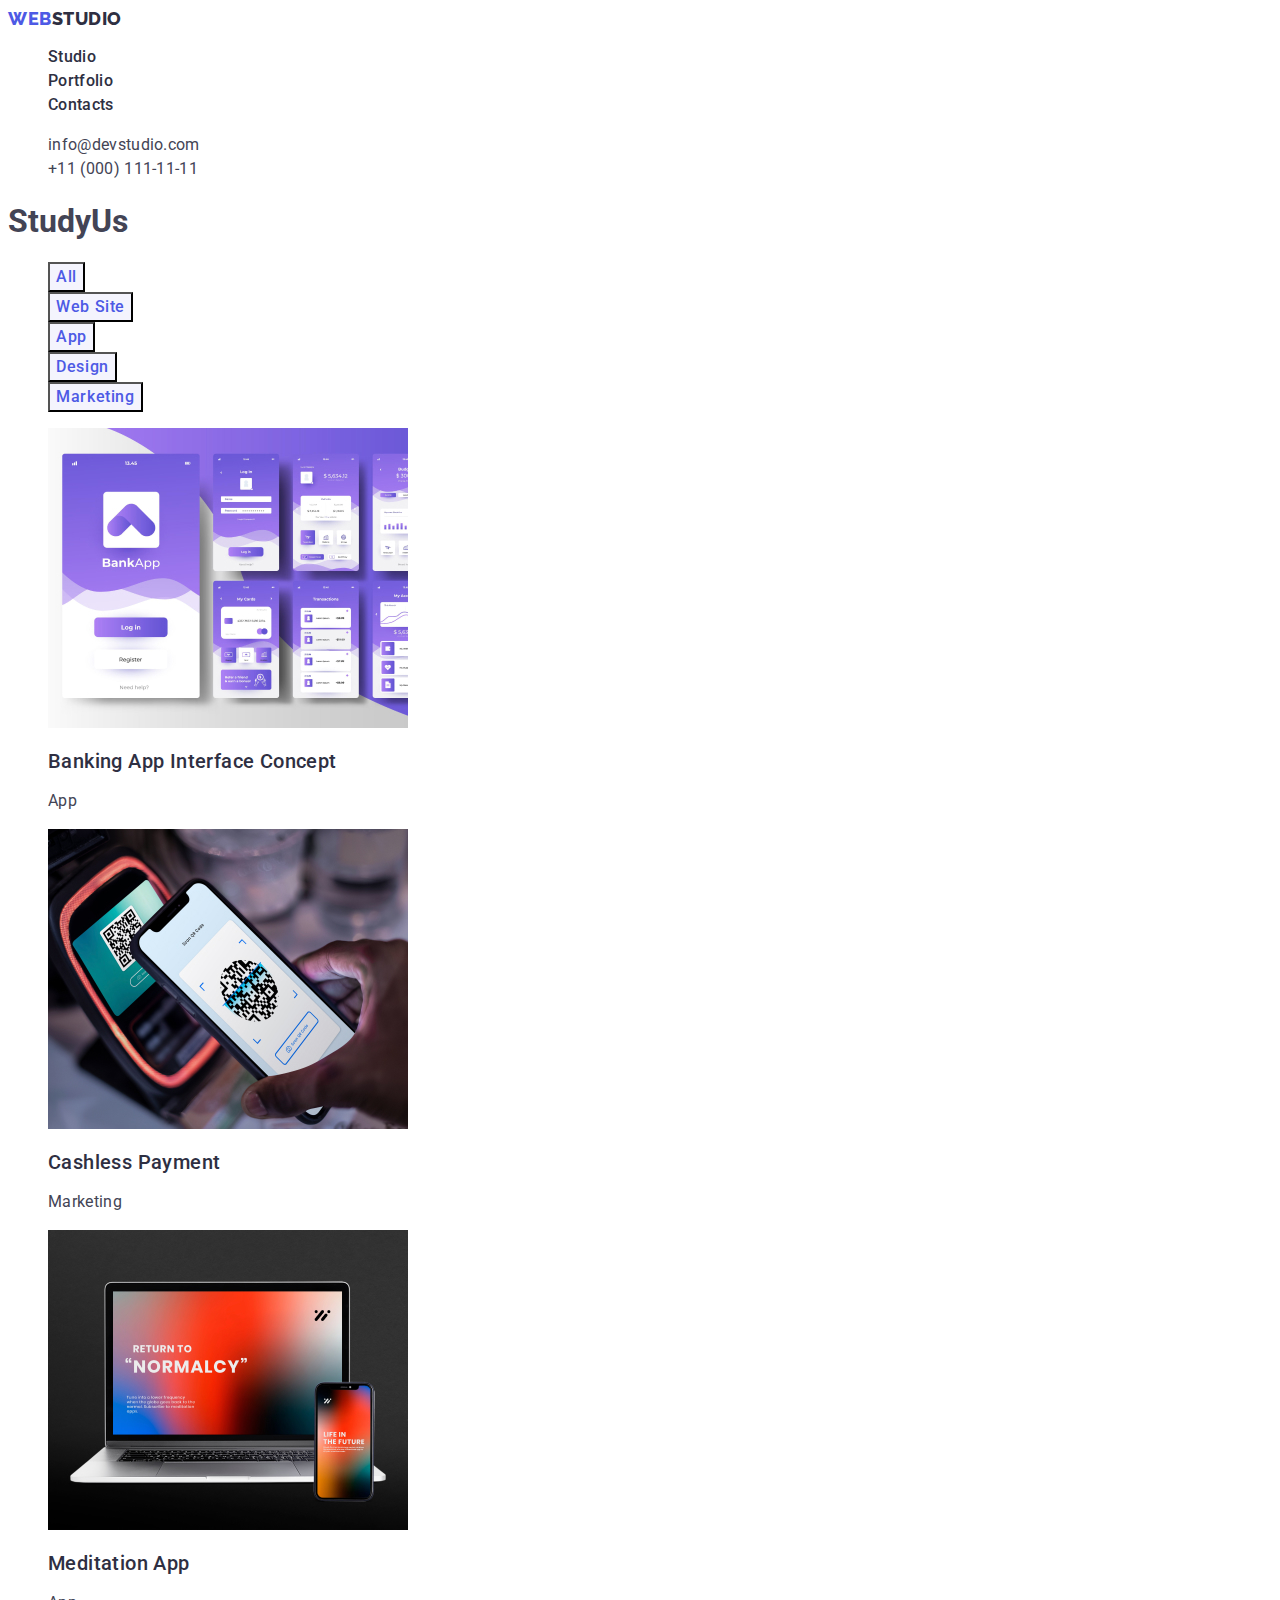
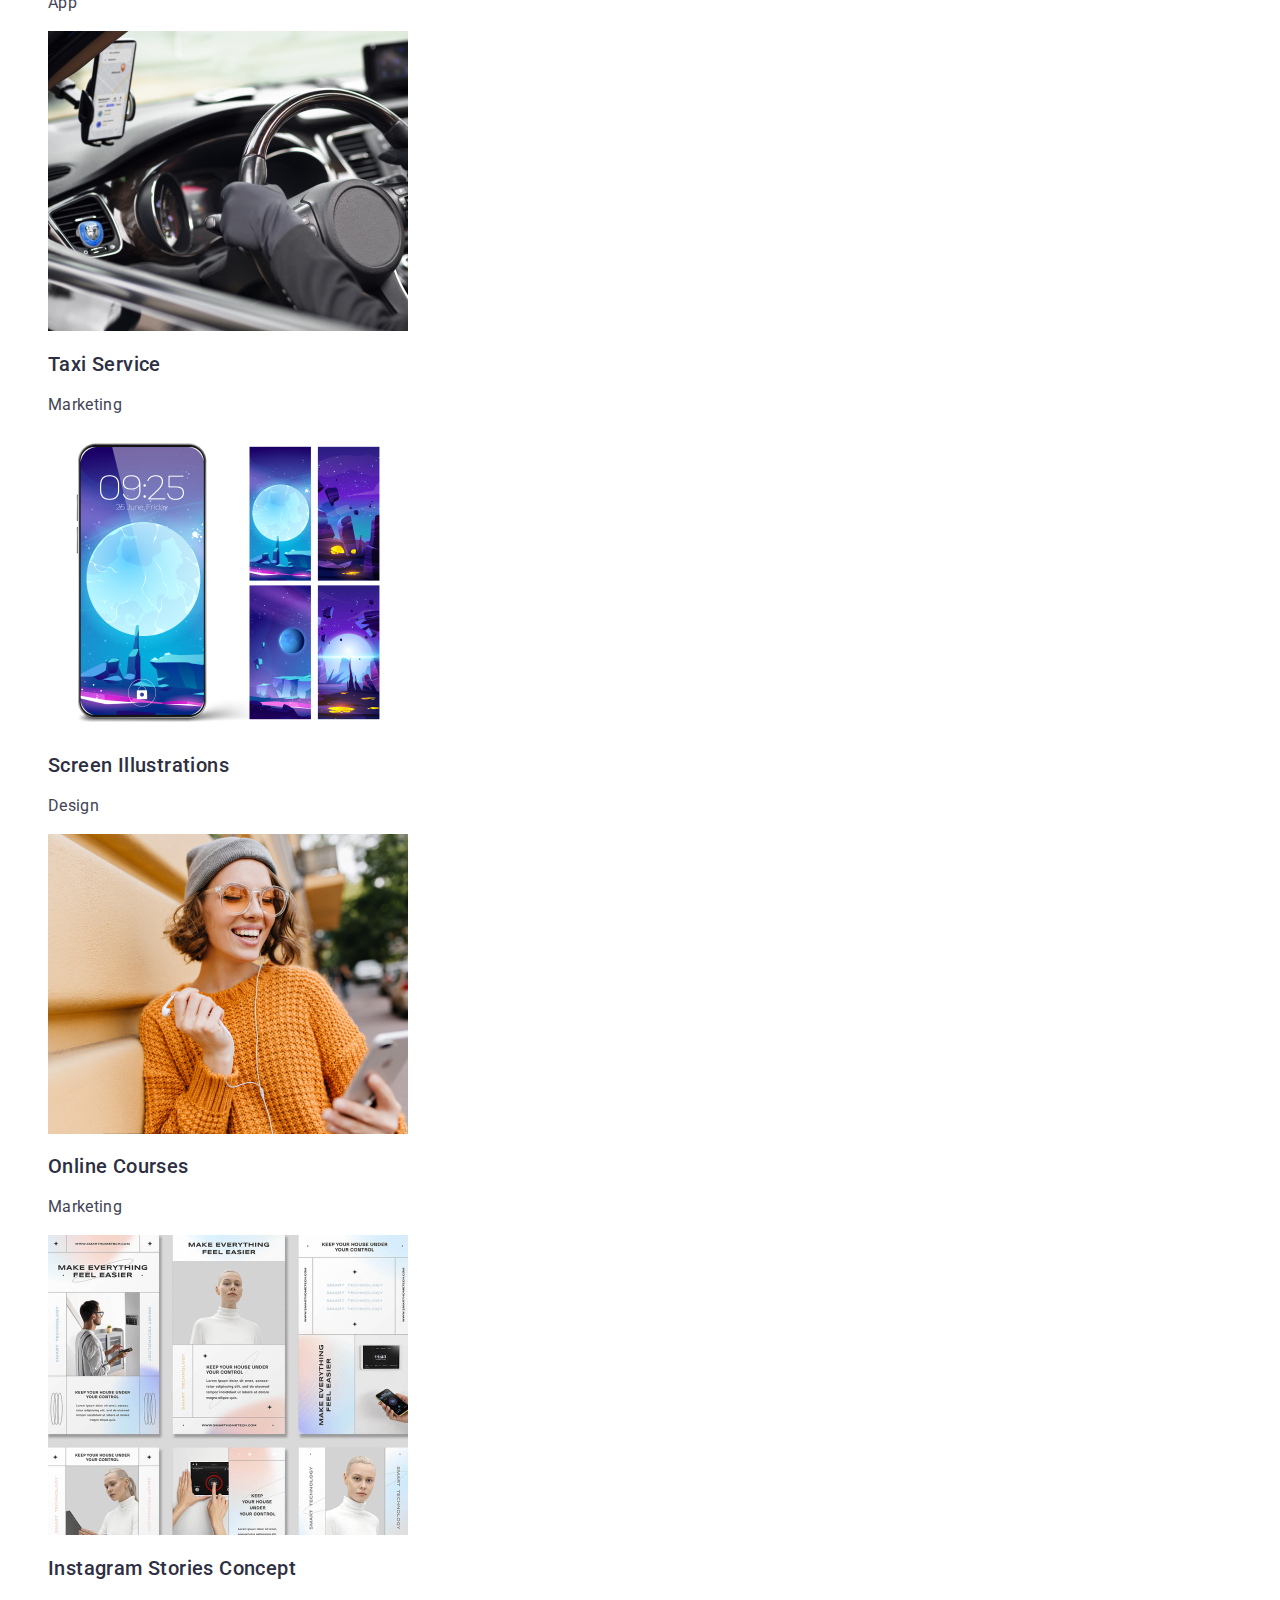
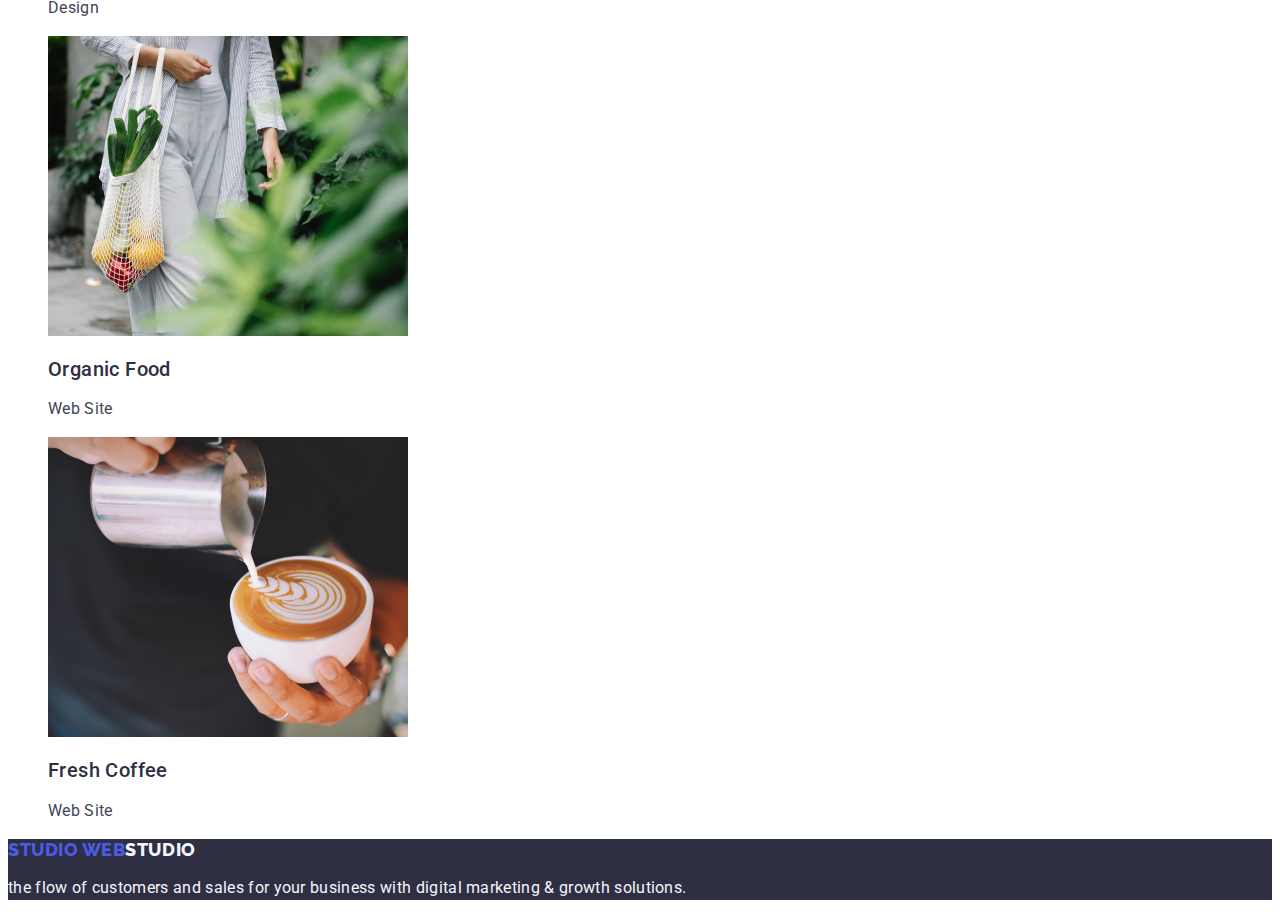
==== commit 959515e9: "tema 2" ====
--- a/portfolio.html
+++ b/portfolio.html
@@ -8,7 +8,7 @@
     <link rel="preconnect" href="https://fonts.googleapis.com">
 <link rel="preconnect" href="https://fonts.gstatic.com" crossorigin>
 <link href="https://fonts.googleapis.com/css2?family=Raleway:wght@700&family=Roboto:wght@400;500;700;900&display=swap" rel="stylesheet">
-<link rel="stylesheet" href="./css/styles.css"/>
+<link rel="stylesheet" href="./css/styles.css">
 
 </head>
 <body>
@@ -27,8 +27,8 @@
          <!--Contact information-->
          <address class="add">
             <ul class="list">
-              <li><a class="contactlink" href="mailto:info@devstudio.com">info@devstudio.com</a></li>
-              <li><a class="contactlink" href="tel:+110001111111">+11 (000) 111-11-11</a></li>
+              <li><a class="contact link" href="mailto:info@devstudio.com">info@devstudio.com</a></li>
+              <li><a class="contact link" href="tel:+110001111111">+11 (000) 111-11-11</a></li>
             </ul>
           </address>
 </header>
